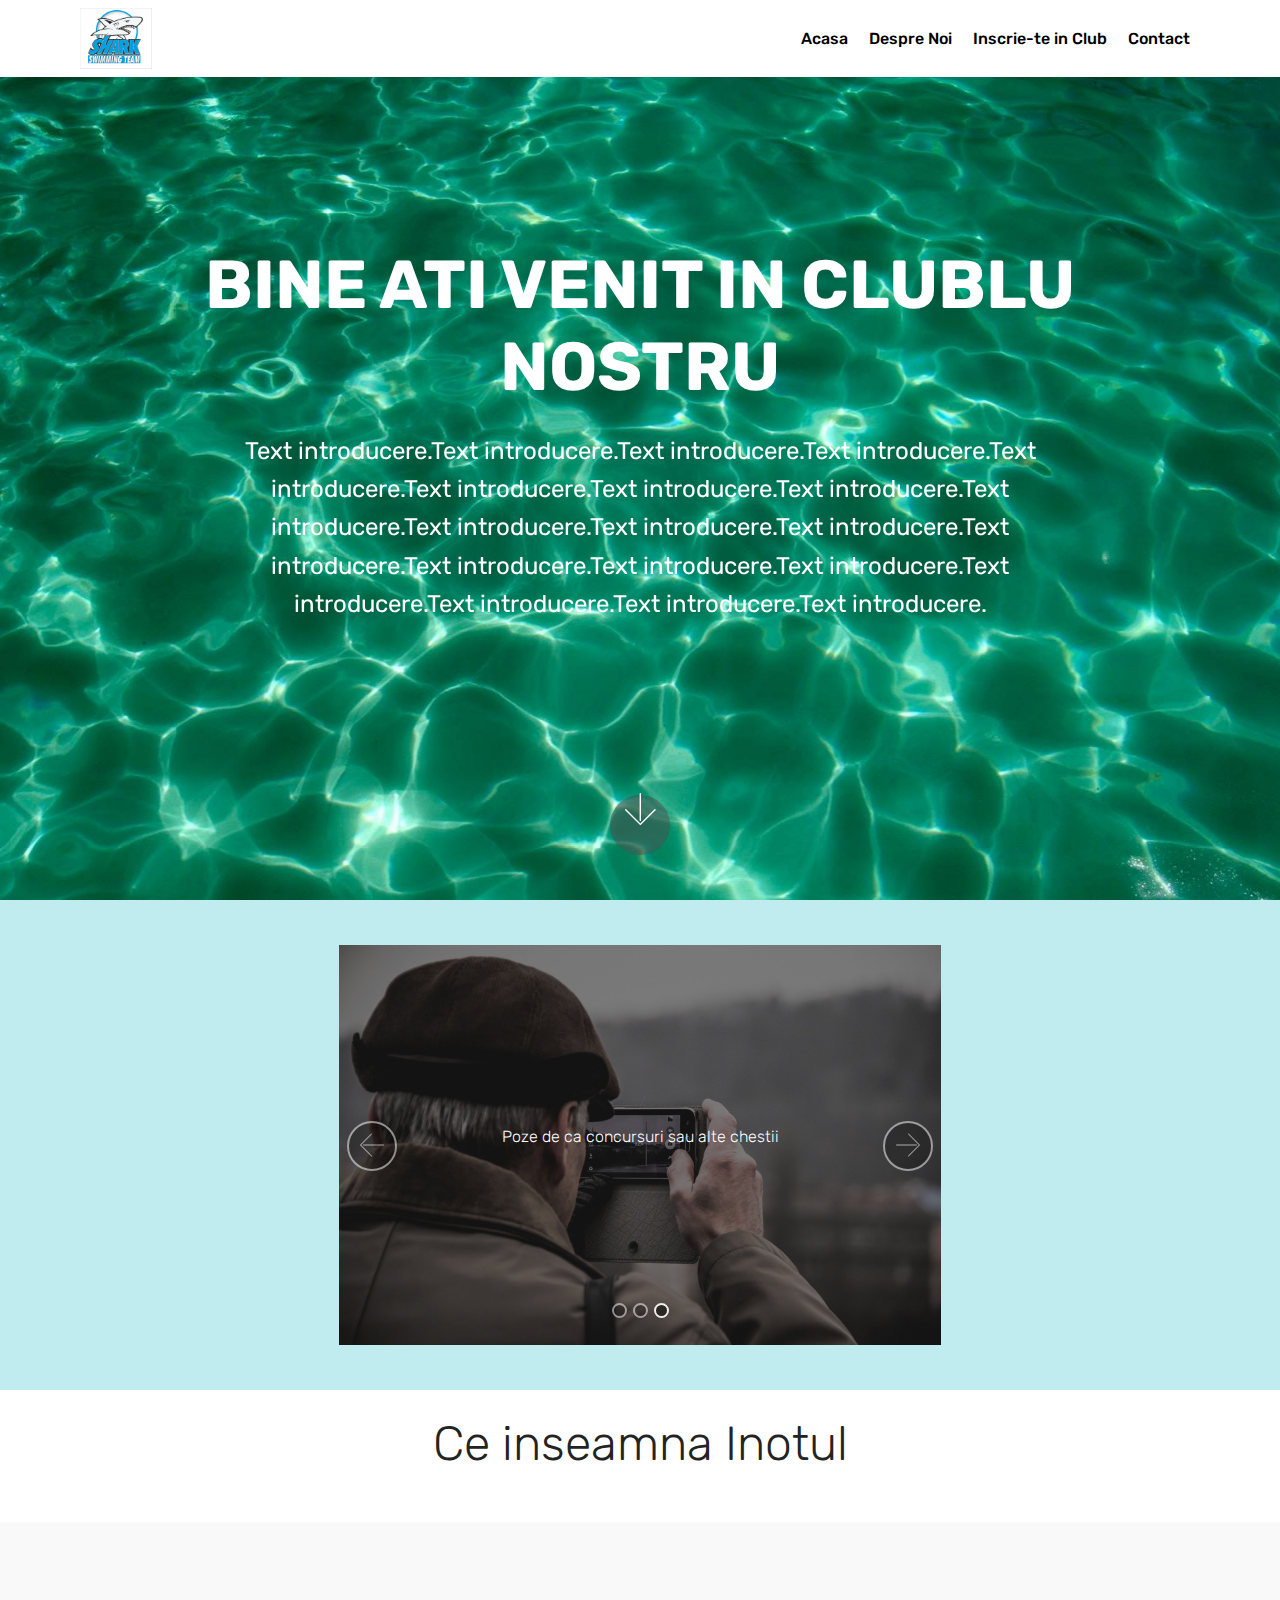
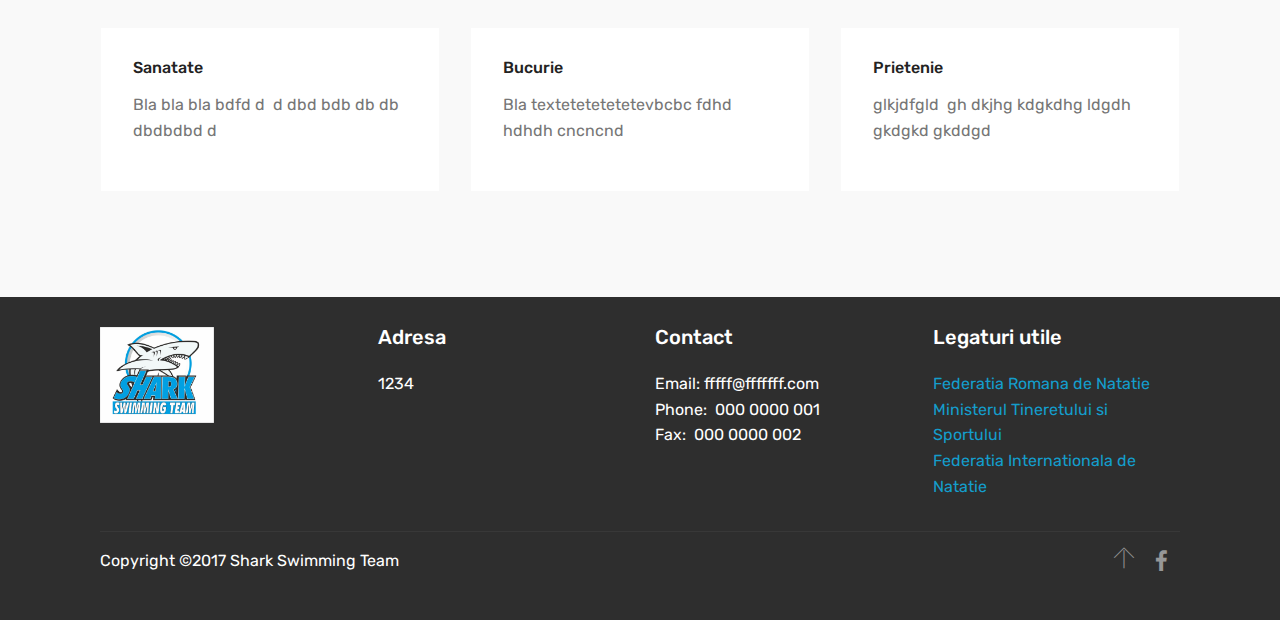
==== index.html @ ae55ee09 "create github pages" ====
<!DOCTYPE html>
<html>
<head>
  <!-- Site made with Mobirise Website Builder v4.4.1, https://mobirise.com -->
  <meta charset="UTF-8">
  <meta http-equiv="X-UA-Compatible" content="IE=edge">
  <meta name="generator" content="Mobirise v4.4.1, mobirise.com">
  <meta name="viewport" content="width=device-width, initial-scale=1">
  <link rel="shortcut icon" href="assets/images/siglaclub-1600x1352.jpg" type="image/x-icon">
  <meta name="description" content="">
  <title>Home</title>
  <link rel="stylesheet" href="assets/web/assets/mobirise-icons/mobirise-icons.css">
  <link rel="stylesheet" href="assets/tether/tether.min.css">
  <link rel="stylesheet" href="assets/bootstrap/css/bootstrap.min.css">
  <link rel="stylesheet" href="assets/bootstrap/css/bootstrap-grid.min.css">
  <link rel="stylesheet" href="assets/bootstrap/css/bootstrap-reboot.min.css">
  <link rel="stylesheet" href="assets/socicon/css/styles.css">
  <link rel="stylesheet" href="assets/dropdown/css/style.css">
  <link rel="stylesheet" href="assets/theme/css/style.css">
  <link rel="stylesheet" href="assets/mobirise/css/mbr-additional.css" type="text/css">
  
  
  
</head>
<body>
<section class="menu cid-qD3FEtumL7" once="menu" id="menu2-1" data-rv-view="266">

    

    <nav class="navbar navbar-expand beta-menu navbar-dropdown align-items-center navbar-fixed-top navbar-toggleable-sm">
        <button class="navbar-toggler navbar-toggler-right" type="button" data-toggle="collapse" data-target="#navbarSupportedContent" aria-controls="navbarSupportedContent" aria-expanded="false" aria-label="Toggle navigation">
            <div class="hamburger">
                <span></span>
                <span></span>
                <span></span>
                <span></span>
            </div>
        </button>
        <div class="menu-logo">
            <div class="navbar-brand">
                <span class="navbar-logo">
                    <a href="https://mobirise.com">
                        <img src="assets/images/siglaclub-1600x1352.jpg" alt="Mobirise" title="" media-simple="true" style="height: 3.8rem;">
                    </a>
                </span>
                
            </div>
        </div>
        <div class="collapse navbar-collapse" id="navbarSupportedContent">
            <ul class="navbar-nav nav-dropdown nav-right" data-app-modern-menu="true"><li class="nav-item">
                    <a class="nav-link link text-black display-4" href="index.html">
                        Acasa</a>
                </li>
                <li class="nav-item">
                    <a class="nav-link link text-black display-4" href="DespreNoi.html">
                        Despre Noi</a>
                </li><li class="nav-item"><a class="nav-link link text-black display-4" href="Inscriere.html">Inscrie-te in Club</a></li><li class="nav-item"><a class="nav-link link text-black display-4" href="Contact.html">
                        Contact</a></li></ul>
            
        </div>
    </nav>
</section>

<section class="engine"><a href="https://mobirise.co">Mobirise</a></section><section class="cid-qD3FCUeux0 mbr-fullscreen mbr-parallax-background" id="header2-0" data-rv-view="263">

    

    

    <div class="container align-center">
        <div class="row justify-content-md-center">
            <div class="mbr-white col-md-10">
                <h1 class="mbr-section-title mbr-bold pb-3 mbr-fonts-style display-1">
                    BINE ATI VENIT IN CLUBLU NOSTRU</h1>
                
                <p class="mbr-text pb-3 mbr-fonts-style display-5">
                    Text introducere.Text introducere.Text introducere.Text introducere.Text introducere.Text introducere.Text introducere.Text introducere.Text introducere.Text introducere.Text introducere.Text introducere.Text introducere.Text introducere.Text introducere.Text introducere.Text introducere.Text introducere.Text introducere.Text introducere.
                </p>
                
            </div>
        </div>
    </div>
    <div class="mbr-arrow hidden-sm-down" aria-hidden="true">
        <a href="#next">
            <i class="mbri-down mbr-iconfont"></i>
        </a>
    </div>
</section>

<section class="carousel slide cid-qD3LbBsrVY" data-interval="false" id="slider2-2" data-rv-view="268">

    
    <div class="container content-slider">
        <div class="content-slider-wrap">
            <div><div class="mbr-slider slide carousel" data-pause="true" data-keyboard="false" data-ride="carousel" data-interval="4000"><ol class="carousel-indicators"><li data-app-prevent-settings="" data-target="#slider2-2" data-slide-to="0"></li><li data-app-prevent-settings="" data-target="#slider2-2" data-slide-to="1"></li><li data-app-prevent-settings="" data-target="#slider2-2" class=" active" data-slide-to="2"></li></ol><div class="carousel-inner" role="listbox"><div class="carousel-item slider-fullscreen-image" data-bg-video-slide="false" style="background-image: url(assets/images/1.jpg);"><div class="container container-slide"><div class="image_wrapper"><div class="mbr-overlay"></div><img src="assets/images/1.jpg"><div class="carousel-caption justify-content-center"><div class="col-10 align-center"><p class="lead mbr-text mbr-fonts-style display-7"></p></div></div></div></div></div><div class="carousel-item slider-fullscreen-image" data-bg-video-slide="https://www.youtube.com/watch?v=fwkKc6M60-0"><div class="mbr-overlay"></div><div class="container container-slide"><div class="image_wrapper"><img src="assets/images/2.jpg" style="opacity: 0;"><div class="carousel-caption justify-content-center"><div class="col-10 align-center"><p class="lead mbr-text mbr-fonts-style display-7"></p></div></div></div></div></div><div class="carousel-item slider-fullscreen-image active" data-bg-video-slide="false" style="background-image: url(assets/images/3.jpg);"><div class="container container-slide"><div class="image_wrapper"><div class="mbr-overlay"></div><img src="assets/images/3.jpg"><div class="carousel-caption justify-content-center"><div class="col-10 align-center"><p class="lead mbr-text mbr-fonts-style display-7">Poze de ca concursuri sau alte chestii</p></div></div></div></div></div></div><a data-app-prevent-settings="" class="carousel-control carousel-control-prev" role="button" data-slide="prev" href="#slider2-2"><span aria-hidden="true" class="mbri-left mbr-iconfont"></span><span class="sr-only">Previous</span></a><a data-app-prevent-settings="" class="carousel-control carousel-control-next" role="button" data-slide="next" href="#slider2-2"><span aria-hidden="true" class="mbri-right mbr-iconfont"></span><span class="sr-only">Next</span></a></div></div> 
        </div>
    </div>
</section>

<section class="mbr-section content4 cid-qD3NCvdFJh" id="content4-5" data-rv-view="280">

    

    <div class="container">
        <div class="media-container-row">
            <div class="title col-12 col-md-8">
                <h2 class="align-center pb-3 mbr-fonts-style display-2">Ce inseamna Inotul</h2>
                <h3 class="mbr-section-subtitle align-center mbr-light mbr-fonts-style display-5"></h3>
                
            </div>
        </div>
    </div>
</section>

<section class="features4 cid-qD3NefLcxA" id="features4-4" data-rv-view="282">
    
         

    
    <div class="container">
        <div class="media-container-row">
            <div class="card p-3 col-12 col-md-6 col-lg-4">
                <div class="card-wrapper media-container-row media-container-row">
                    <div class="card-box">
                        <h4 class="card-title pb-3 mbr-fonts-style display-7">
                            Sanatate</h4>
                        <p class="mbr-text mbr-fonts-style display-7">
                            Bla bla bla bdfd d &nbsp;d dbd bdb db db dbdbdbd d&nbsp;</p>
                    </div>
                </div>
            </div>

            <div class="card p-3 col-12 col-md-6 col-12 col-md-6 col-lg-4">
                <div class="card-wrapper media-container-row">
                    <div class="card-box">
                        <h4 class="card-title pb-3 mbr-fonts-style display-7">
                            Bucurie</h4>
                        <p class="mbr-text mbr-fonts-style display-7">Bla textetetetetetevbcbc fdhd hdhdh cncncnd</p>
                    </div>
                </div>
            </div>

            <div class="card p-3 col-12 col-md-6 col-lg-4">
                <div class="card-wrapper media-container-row">
                    <div class="card-box">
                        <h4 class="card-title pb-3 mbr-fonts-style display-7">
                            Prietenie</h4>
                        <p class="mbr-text mbr-fonts-style display-7">
                            glkjdfgld &nbsp;gh dkjhg kdgkdhg ldgdh gkdgkd gkddgd</p>
                    </div>
                </div>
            </div>

            
        </div>
    </div>
</section>

<section class="cid-qD3SBcCZHf" id="footer1-6" data-rv-view="285">

    

    

    <div class="container">
        <div class="media-container-row content text-white">
            <div class="col-12 col-md-3">
                <div class="media-wrap">
                    <a href="https://mobirise.com/">
                        <img src="assets/images/siglaclub-1600x1352.jpg" alt="Mobirise" title="" media-simple="true">
                    </a>
                </div>
            </div>
            <div class="col-12 col-md-3 mbr-fonts-style display-7">
                <h5 class="pb-3">
                    Adresa</h5>
                <p class="mbr-text">
                    1234&nbsp;</p>
            </div>
            <div class="col-12 col-md-3 mbr-fonts-style display-7">
                <h5 class="pb-3">
                    Contact</h5>
                <p class="mbr-text">
                    Email: fffff@fffffff.com
                    <br>Phone: &nbsp;000 0000 001
                    <br>Fax: &nbsp;000 0000 002
                </p>
            </div>
            <div class="col-12 col-md-3 mbr-fonts-style display-7">
                <h5 class="pb-3">
                    Legaturi utile</h5>
                <p class="mbr-text"><a href="http://www.swimming.ro/" target="_blank">Federatia Romana de Natatie</a><br><a href="http://mts.ro/" target="_blank">Ministerul Tineretului si Sportului</a><br><a href="http://www.fina.org/" target="_blank">Federatia Internationala de Natatie</a></p>
            </div>
        </div>
        <div class="footer-lower">
            <div class="media-container-row">
                <div class="col-sm-12">
                    <hr>
                </div>
            </div>
            <div class="media-container-row mbr-white">
                <div class="col-sm-6 copyright">
                    <p class="mbr-text mbr-fonts-style display-7">Copyright ©2017 Shark Swimming Team</p>
                </div>
                <div class="col-md-6">
                    <div class="social-list align-right">
                        <div class="soc-item">
                            <a href="#top" target="_blank">
                                <span class="mbr-iconfont mbr-iconfont-social mbri-up" media-simple="true"></span>
                            </a>
                        </div>
                        <div class="soc-item">
                            <a href="https://www.facebook.com/" target="_blank">
                                <span class="mbr-iconfont mbr-iconfont-social socicon-facebook socicon" media-simple="true"></span>
                            </a>
                        </div>
                        
                        
                        
                        
                    </div>
                </div>
            </div>
        </div>
    </div>
</section>


  <script src="assets/web/assets/jquery/jquery.min.js"></script>
  <script src="assets/popper/popper.min.js"></script>
  <script src="assets/tether/tether.min.js"></script>
  <script src="assets/bootstrap/js/bootstrap.min.js"></script>
  <script src="assets/smooth-scroll/smooth-scroll.js"></script>
  <script src="assets/jarallax/jarallax.min.js"></script>
  <script src="assets/touch-swipe/jquery.touch-swipe.min.js"></script>
  <script src="assets/jquery-mb-ytplayer/jquery.mb.ytplayer.min.js"></script>
  <script src="assets/jquery-mb-vimeo_player/jquery.mb.vimeo_player.js"></script>
  <script src="assets/bootstrap-carousel-swipe/bootstrap-carousel-swipe.js"></script>
  <script src="assets/dropdown/js/script.min.js"></script>
  <script src="assets/theme/js/script.js"></script>
  <script src="assets/mobirise-slider-video/script.js"></script>
  
  
</body>
</html>
---- assets/web/assets/mobirise-icons/mobirise-icons.css ----
@font-face {
  font-family: 'MobiriseIcons';
  src:  url('mobirise-icons.eot?spat4u');
  src:  url('mobirise-icons.eot?spat4u#iefix') format('embedded-opentype'),
    url('mobirise-icons.ttf?spat4u') format('truetype'),
    url('mobirise-icons.woff?spat4u') format('woff'),
    url('mobirise-icons.svg?spat4u#MobiriseIcons') format('svg');
  font-weight: normal;
  font-style: normal;
}

[class^="mbri-"], [class*=" mbri-"] {
  /* use !important to prevent issues with browser extensions that change fonts */
  font-family: MobiriseIcons !important;
  speak: none;
  font-style: normal;
  font-weight: normal;
  font-variant: normal;
  text-transform: none;
  line-height: 1;

  /* Better Font Rendering =========== */
  -webkit-font-smoothing: antialiased;
  -moz-osx-font-smoothing: grayscale;
}

.mbri-add-submenu:before {
  content: "\e900";
}
.mbri-alert:before {
  content: "\e901";
}
.mbri-align-center:before {
  content: "\e902";
}
.mbri-align-justify:before {
  content: "\e903";
}
.mbri-align-left:before {
  content: "\e904";
}
.mbri-align-right:before {
  content: "\e905";
}
.mbri-android:before {
  content: "\e906";
}
.mbri-apple:before {
  content: "\e907";
}
.mbri-arrow-down:before {
  content: "\e908";
}
.mbri-arrow-next:before {
  content: "\e909";
}
.mbri-arrow-prev:before {
  content: "\e90a";
}
.mbri-arrow-up:before {
  content: "\e90b";
}
.mbri-bold:before {
  content: "\e90c";
}
.mbri-bookmark:before {
  content: "\e90d";
}
.mbri-bootstrap:before {
  content: "\e90e";
}
.mbri-briefcase:before {
  content: "\e90f";
}
.mbri-browse:before {
  content: "\e910";
}
.mbri-bulleted-list:before {
  content: "\e911";
}
.mbri-calendar:before {
  content: "\e912";
}
.mbri-camera:before {
  content: "\e913";
}
.mbri-cart-add:before {
  content: "\e914";
}
.mbri-cart-full:before {
  content: "\e915";
}
.mbri-cash:before {
  content: "\e916";
}
.mbri-change-style:before {
  content: "\e917";
}
.mbri-chat:before {
  content: "\e918";
}
.mbri-clock:before {
  content: "\e919";
}
.mbri-close:before {
  content: "\e91a";
}
.mbri-cloud:before {
  content: "\e91b";
}
.mbri-code:before {
  content: "\e91c";
}
.mbri-contact-form:before {
  content: "\e91d";
}
.mbri-credit-card:before {
  content: "\e91e";
}
.mbri-cursor-click:before {
  content: "\e91f";
}
.mbri-cust-feedback:before {
  content: "\e920";
}
.mbri-database:before {
  content: "\e921";
}
.mbri-delivery:before {
  content: "\e922";
}
.mbri-desktop:before {
  content: "\e923";
}
.mbri-devices:before {
  content: "\e924";
}
.mbri-down:before {
  content: "\e925";
}
.mbri-download:before {
  content: "\e989";
}
.mbri-drag-n-drop:before {
  content: "\e927";
}
.mbri-drag-n-drop2:before {
  content: "\e928";
}
.mbri-edit:before {
  content: "\e929";
}
.mbri-edit2:before {
  content: "\e92a";
}
.mbri-error:before {
  content: "\e92b";
}
.mbri-extension:before {
  content: "\e92c";
}
.mbri-features:before {
  content: "\e92d";
}
.mbri-file:before {
  content: "\e92e";
}
.mbri-flag:before {
  content: "\e92f";
}
.mbri-folder:before {
  content: "\e930";
}
.mbri-gift:before {
  content: "\e931";
}
.mbri-github:before {
  content: "\e932";
}
.mbri-globe:before {
  content: "\e933";
}
.mbri-globe-2:before {
  content: "\e934";
}
.mbri-growing-chart:before {
  content: "\e935";
}
.mbri-hearth:before {
  content: "\e936";
}
.mbri-help:before {
  content: "\e937";
}
.mbri-home:before {
  content: "\e938";
}
.mbri-hot-cup:before {
  content: "\e939";
}
.mbri-idea:before {
  content: "\e93a";
}
.mbri-image-gallery:before {
  content: "\e93b";
}
.mbri-image-slider:before {
  content: "\e93c";
}
.mbri-info:before {
  content: "\e93d";
}
.mbri-italic:before {
  content: "\e93e";
}
.mbri-key:before {
  content: "\e93f";
}
.mbri-laptop:before {
  content: "\e940";
}
.mbri-layers:before {
  content: "\e941";
}
.mbri-left-right:before {
  content: "\e942";
}
.mbri-left:before {
  content: "\e943";
}
.mbri-letter:before {
  content: "\e944";
}
.mbri-like:before {
  content: "\e945";
}
.mbri-link:before {
  content: "\e946";
}
.mbri-lock:before {
  content: "\e947";
}
.mbri-login:before {
  content: "\e948";
}
.mbri-logout:before {
  content: "\e949";
}
.mbri-magic-stick:before {
  content: "\e94a";
}
.mbri-map-pin:before {
  content: "\e94b";
}
.mbri-menu:before {
  content: "\e94c";
}
.mbri-mobile:before {
  content: "\e94d";
}
.mbri-mobile2:before {
  content: "\e94e";
}
.mbri-mobirise:before {
  content: "\e94f";
}
.mbri-more-horizontal:before {
  content: "\e950";
}
.mbri-more-vertical:before {
  content: "\e951";
}
.mbri-music:before {
  content: "\e952";
}
.mbri-new-file:before {
  content: "\e953";
}
.mbri-numbered-list:before {
  content: "\e954";
}
.mbri-opened-folder:before {
  content: "\e955";
}
.mbri-pages:before {
  content: "\e956";
}
.mbri-paper-plane:before {
  content: "\e957";
}
.mbri-paperclip:before {
  content: "\e958";
}
.mbri-photo:before {
  content: "\e959";
}
.mbri-photos:before {
  content: "\e95a";
}
.mbri-pin:before {
  content: "\e95b";
}
.mbri-play:before {
  content: "\e95c";
}
.mbri-plus:before {
  content: "\e95d";
}
.mbri-preview:before {
  content: "\e95e";
}
.mbri-print:before {
  content: "\e95f";
}
.mbri-protect:before {
  content: "\e960";
}
.mbri-question:before {
  content: "\e961";
}
.mbri-quote-left:before {
  content: "\e962";
}
.mbri-quote-right:before {
  content: "\e963";
}
.mbri-refresh:before {
  content: "\e964";
}
.mbri-responsive:before {
  content: "\e965";
}
.mbri-right:before {
  content: "\e966";
}
.mbri-rocket:before {
  content: "\e967";
}
.mbri-sad-face:before {
  content: "\e968";
}
.mbri-sale:before {
  content: "\e969";
}
.mbri-save:before {
  content: "\e96a";
}
.mbri-search:before {
  content: "\e96b";
}
.mbri-setting:before {
  content: "\e96c";
}
.mbri-setting2:before {
  content: "\e96d";
}
.mbri-setting3:before {
  content: "\e96e";
}
.mbri-share:before {
  content: "\e96f";
}
.mbri-shopping-bag:before {
  content: "\e970";
}
.mbri-shopping-basket:before {
  content: "\e971";
}
.mbri-shopping-cart:before {
  content: "\e972";
}
.mbri-sites:before {
  content: "\e973";
}
.mbri-smile-face:before {
  content: "\e974";
}
.mbri-speed:before {
  content: "\e975";
}
.mbri-star:before {
  content: "\e976";
}
.mbri-success:before {
  content: "\e977";
}
.mbri-sun:before {
  content: "\e978";
}
.mbri-sun2:before {
  content: "\e979";
}
.mbri-tablet:before {
  content: "\e97a";
}
.mbri-tablet-vertical:before {
  content: "\e97b";
}
.mbri-target:before {
  content: "\e97c";
}
.mbri-timer:before {
  content: "\e97d";
}
.mbri-to-ftp:before {
  content: "\e97e";
}
.mbri-to-local-drive:before {
  content: "\e97f";
}
.mbri-touch-swipe:before {
  content: "\e980";
}
.mbri-touch:before {
  content: "\e981";
}
.mbri-trash:before {
  content: "\e982";
}
.mbri-underline:before {
  content: "\e983";
}
.mbri-unlink:before {
  content: "\e984";
}
.mbri-unlock:before {
  content: "\e985";
}
.mbri-up-down:before {
  content: "\e986";
}
.mbri-up:before {
  content: "\e987";
}
.mbri-update:before {
  content: "\e988";
}
.mbri-upload:before {
 content: "\e926"; 
}
.mbri-user:before {
  content: "\e98a";
}
.mbri-user2:before {
  content: "\e98b";
}
.mbri-users:before {
  content: "\e98c";
}
.mbri-video:before {
  content: "\e98d";
}
.mbri-video-play:before {
  content: "\e98e";
}
.mbri-watch:before {
  content: "\e98f";
}
.mbri-website-theme:before {
  content: "\e990";
}
.mbri-wifi:before {
  content: "\e991";
}
.mbri-windows:before {
  content: "\e992";
}
.mbri-zoom-out:before {
  content: "\e993";
}
.mbri-redo:before {
  content: "\e994";
}
.mbri-undo:before {
  content: "\e995";
}
---- assets/socicon/css/styles.css ----
@charset "UTF-8";

@font-face {
  font-family: "socicon";
  src:url("../fonts/socicon.eot");
  src:url("../fonts/socicon.eot?#iefix") format("embedded-opentype"),
    url("../fonts/socicon.woff") format("woff"),
    url("../fonts/socicon.ttf") format("truetype"),
    url("../fonts/socicon.svg#socicon") format("svg");
  font-weight: normal;
  font-style: normal;

}

[data-icon]:before {
  font-family: "socicon" !important;
  content: attr(data-icon);
  font-style: normal !important;
  font-weight: normal !important;
  font-variant: normal !important;
  text-transform: none !important;
  speak: none;
  line-height: 1;
  -webkit-font-smoothing: antialiased;
  -moz-osx-font-smoothing: grayscale;
}

[class^="socicon-"]:before,
[class*=" socicon-"]:before {
  font-family: "socicon" !important;
  font-style: normal !important;
  font-weight: normal !important;
  font-variant: normal !important;
  text-transform: none !important;
  speak: none;
  line-height: 1;
  -webkit-font-smoothing: antialiased;
  -moz-osx-font-smoothing: grayscale;
}

.socicon-modelmayhem:before {
  content: "\e000";
}
.socicon-mixcloud:before {
  content: "\e001";
}
.socicon-drupal:before {
  content: "\e002";
}
.socicon-swarm:before {
  content: "\e003";
}
.socicon-istock:before {
  content: "\e004";
}
.socicon-yammer:before {
  content: "\e005";
}
.socicon-ello:before {
  content: "\e006";
}
.socicon-stackoverflow:before {
  content: "\e007";
}
.socicon-persona:before {
  content: "\e008";
}
.socicon-triplej:before {
  content: "\e009";
}
.socicon-houzz:before {
  content: "\e00a";
}
.socicon-rss:before {
  content: "\e00b";
}
.socicon-paypal:before {
  content: "\e00c";
}
.socicon-odnoklassniki:before {
  content: "\e00d";
}
.socicon-airbnb:before {
  content: "\e00e";
}
.socicon-periscope:before {
  content: "\e00f";
}
.socicon-outlook:before {
  content: "\e010";
}
.socicon-coderwall:before {
  content: "\e011";
}
.socicon-tripadvisor:before {
  content: "\e012";
}
.socicon-appnet:before {
  content: "\e013";
}
.socicon-goodreads:before {
  content: "\e014";
}
.socicon-tripit:before {
  content: "\e015";
}
.socicon-lanyrd:before {
  content: "\e016";
}
.socicon-slideshare:before {
  content: "\e017";
}
.socicon-buffer:before {
  content: "\e018";
}
.socicon-disqus:before {
  content: "\e019";
}
.socicon-vkontakte:before {
  content: "\e01a";
}
.socicon-whatsapp:before {
  content: "\e01b";
}
.socicon-patreon:before {
  content: "\e01c";
}
.socicon-storehouse:before {
  content: "\e01d";
}
.socicon-pocket:before {
  content: "\e01e";
}
.socicon-mail:before {
  content: "\e01f";
}
.socicon-blogger:before {
  content: "\e020";
}
.socicon-technorati:before {
  content: "\e021";
}
.socicon-reddit:before {
  content: "\e022";
}
.socicon-dribbble:before {
  content: "\e023";
}
.socicon-stumbleupon:before {
  content: "\e024";
}
.socicon-digg:before {
  content: "\e025";
}
.socicon-envato:before {
  content: "\e026";
}
.socicon-behance:before {
  content: "\e027";
}
.socicon-delicious:before {
  content: "\e028";
}
.socicon-deviantart:before {
  content: "\e029";
}
.socicon-forrst:before {
  content: "\e02a";
}
.socicon-play:before {
  content: "\e02b";
}
.socicon-zerply:before {
  content: "\e02c";
}
.socicon-wikipedia:before {
  content: "\e02d";
}
.socicon-apple:before {
  content: "\e02e";
}
.socicon-flattr:before {
  content: "\e02f";
}
.socicon-github:before {
  content: "\e030";
}
.socicon-renren:before {
  content: "\e031";
}
.socicon-friendfeed:before {
  content: "\e032";
}
.socicon-newsvine:before {
  content: "\e033";
}
.socicon-identica:before {
  content: "\e034";
}
.socicon-bebo:before {
  content: "\e035";
}
.socicon-zynga:before {
  content: "\e036";
}
.socicon-steam:before {
  content: "\e037";
}
.socicon-xbox:before {
  content: "\e038";
}
.socicon-windows:before {
  content: "\e039";
}
.socicon-qq:before {
  content: "\e03a";
}
.socicon-douban:before {
  content: "\e03b";
}
.socicon-meetup:before {
  content: "\e03c";
}
.socicon-playstation:before {
  content: "\e03d";
}
.socicon-android:before {
  content: "\e03e";
}
.socicon-snapchat:before {
  content: "\e03f";
}
.socicon-twitter:before {
  content: "\e040";
}
.socicon-facebook:before {
  content: "\e041";
}
.socicon-googleplus:before {
  content: "\e042";
}
.socicon-pinterest:before {
  content: "\e043";
}
.socicon-foursquare:before {
  content: "\e044";
}
.socicon-yahoo:before {
  content: "\e045";
}
.socicon-skype:before {
  content: "\e046";
}
.socicon-yelp:before {
  content: "\e047";
}
.socicon-feedburner:before {
  content: "\e048";
}
.socicon-linkedin:before {
  content: "\e049";
}
.socicon-viadeo:before {
  content: "\e04a";
}
.socicon-xing:before {
  content: "\e04b";
}
.socicon-myspace:before {
  content: "\e04c";
}
.socicon-soundcloud:before {
  content: "\e04d";
}
.socicon-spotify:before {
  content: "\e04e";
}
.socicon-grooveshark:before {
  content: "\e04f";
}
.socicon-lastfm:before {
  content: "\e050";
}
.socicon-youtube:before {
  content: "\e051";
}
.socicon-vimeo:before {
  content: "\e052";
}
.socicon-dailymotion:before {
  content: "\e053";
}
.socicon-vine:before {
  content: "\e054";
}
.socicon-flickr:before {
  content: "\e055";
}
.socicon-500px:before {
  content: "\e056";
}
.socicon-wordpress:before {
  content: "\e058";
}
.socicon-tumblr:before {
  content: "\e059";
}
.socicon-twitch:before {
  content: "\e05a";
}
.socicon-8tracks:before {
  content: "\e05b";
}
.socicon-amazon:before {
  content: "\e05c";
}
.socicon-icq:before {
  content: "\e05d";
}
.socicon-smugmug:before {
  content: "\e05e";
}
.socicon-ravelry:before {
  content: "\e05f";
}
.socicon-weibo:before {
  content: "\e060";
}
.socicon-baidu:before {
  content: "\e061";
}
.socicon-angellist:before {
  content: "\e062";
}
.socicon-ebay:before {
  content: "\e063";
}
.socicon-imdb:before {
  content: "\e064";
}
.socicon-stayfriends:before {
  content: "\e065";
}
.socicon-residentadvisor:before {
  content: "\e066";
}
.socicon-google:before {
  content: "\e067";
}
.socicon-yandex:before {
  content: "\e068";
}
.socicon-sharethis:before {
  content: "\e069";
}
.socicon-bandcamp:before {
  content: "\e06a";
}
.socicon-itunes:before {
  content: "\e06b";
}
.socicon-deezer:before {
  content: "\e06c";
}
.socicon-telegram:before {
  content: "\e06e";
}
.socicon-openid:before {
  content: "\e06f";
}
.socicon-amplement:before {
  content: "\e070";
}
.socicon-viber:before {
  content: "\e071";
}
.socicon-zomato:before {
  content: "\e072";
}
.socicon-draugiem:before {
  content: "\e074";
}
.socicon-endomodo:before {
  content: "\e075";
}
.socicon-filmweb:before {
  content: "\e076";
}
.socicon-stackexchange:before {
  content: "\e077";
}
.socicon-wykop:before {
  content: "\e078";
}
.socicon-teamspeak:before {
  content: "\e079";
}
.socicon-teamviewer:before {
  content: "\e07a";
}
.socicon-ventrilo:before {
  content: "\e07b";
}
.socicon-younow:before {
  content: "\e07c";
}
.socicon-raidcall:before {
  content: "\e07d";
}
.socicon-mumble:before {
  content: "\e07e";
}
.socicon-medium:before {
  content: "\e06d";
}
.socicon-bebee:before {
  content: "\e07f";
}
.socicon-hitbox:before {
  content: "\e080";
}
.socicon-reverbnation:before {
  content: "\e081";
}
.socicon-formulr:before {
  content: "\e082";
}
.socicon-instagram:before {
  content: "\e057";
}
.socicon-battlenet:before {
  content: "\e083";
}
.socicon-chrome:before {
  content: "\e084";
}
.socicon-discord:before {
  content: "\e086";
}
.socicon-issuu:before {
  content: "\e087";
}
.socicon-macos:before {
  content: "\e088";
}
.socicon-firefox:before {
  content: "\e089";
}
.socicon-opera:before {
  content: "\e08d";
}
.socicon-keybase:before {
  content: "\e090";
}
.socicon-alliance:before {
  content: "\e091";
}
.socicon-livejournal:before {
  content: "\e092";
}
.socicon-googlephotos:before {
  content: "\e093";
}
.socicon-horde:before {
  content: "\e094";
}
.socicon-etsy:before {
  content: "\e095";
}
.socicon-zapier:before {
  content: "\e096";
}
.socicon-google-scholar:before {
  content: "\e097";
}
.socicon-researchgate:before {
  content: "\e098";
}
.socicon-wechat:before {
  content: "\e099";
}
.socicon-strava:before {
  content: "\e09a";
}
.socicon-line:before {
  content: "\e09b";
}
.socicon-lyft:before {
  content: "\e09c";
}
.socicon-uber:before {
  content: "\e09d";
}
.socicon-songkick:before {
  content: "\e09e";
}
.socicon-viewbug:before {
  content: "\e09f";
}
.socicon-googlegroups:before {
  content: "\e0a0";
}
.socicon-quora:before {
  content: "\e073";
}
.socicon-diablo:before {
  content: "\e085";
}
.socicon-blizzard:before {
  content: "\e0a1";
}
.socicon-hearthstone:before {
  content: "\e08b";
}
.socicon-heroes:before {
  content: "\e08a";
}
.socicon-overwatch:before {
  content: "\e08c";
}
.socicon-warcraft:before {
  content: "\e08e";
}
.socicon-starcraft:before {
  content: "\e08f";
}
.socicon-beam:before {
  content: "\e0a2";
}
.socicon-curse:before {
  content: "\e0a3";
}
.socicon-player:before {
  content: "\e0a4";
}
.socicon-streamjar:before {
  content: "\e0a5";
}
.socicon-nintendo:before {
  content: "\e0a6";
}
.socicon-hellocoton:before {
  content: "\e0a7";
}
---- assets/dropdown/css/style.css ----
.navbar-dropdown {
  left: 0;
  padding: 0;
  position: absolute;
  right: 0;
  top: 0;
  transition: all 0.45s ease;
  z-index: 1030;
  background: #282828; }
  .navbar-dropdown .navbar-logo {
    margin-right: 0.8rem;
    transition: margin 0.3s ease-in-out;
    vertical-align: middle; }
    .navbar-dropdown .navbar-logo img {
      height: 3.125rem;
      transition: all 0.3s ease-in-out; }
    .navbar-dropdown .navbar-logo.mbr-iconfont {
      font-size: 3.125rem;
      line-height: 3.125rem; }
  .navbar-dropdown .navbar-caption {
    font-weight: 700;
    white-space: normal;
    vertical-align: -4px;
    line-height: 3.125rem !important; }
    .navbar-dropdown .navbar-caption, .navbar-dropdown .navbar-caption:hover {
      color: inherit;
      text-decoration: none; }
  .navbar-dropdown .mbr-iconfont + .navbar-caption {
    vertical-align: -1px; }
  .navbar-dropdown.navbar-fixed-top {
    position: fixed; }
  .navbar-dropdown .navbar-brand span {
    vertical-align: -4px; }
  .navbar-dropdown.bg-color.transparent {
    background: none; }
  .navbar-dropdown.navbar-short .navbar-brand {
    padding: 0.625rem 0; }
    .navbar-dropdown.navbar-short .navbar-brand span {
      vertical-align: -1px; }
  .navbar-dropdown.navbar-short .navbar-caption {
    line-height: 2.375rem !important;
    vertical-align: -2px; }
  .navbar-dropdown.navbar-short .navbar-logo {
    margin-right: 0.5rem; }
    .navbar-dropdown.navbar-short .navbar-logo img {
      height: 2.375rem; }
    .navbar-dropdown.navbar-short .navbar-logo.mbr-iconfont {
      font-size: 2.375rem;
      line-height: 2.375rem; }
  .navbar-dropdown.navbar-short .mbr-table-cell {
    height: 3.625rem; }
  .navbar-dropdown .navbar-close {
    left: 0.6875rem;
    position: fixed;
    top: 0.75rem;
    z-index: 1000; }
  .navbar-dropdown .hamburger-icon {
    content: "";
    display: inline-block;
    vertical-align: middle;
    width: 16px;
    -webkit-box-shadow: 0 -6px 0 1px #282828,0 0 0 1px #282828,0 6px 0 1px #282828;
    -moz-box-shadow: 0 -6px 0 1px #282828,0 0 0 1px #282828,0 6px 0 1px #282828;
    box-shadow: 0 -6px 0 1px #282828,0 0 0 1px #282828,0 6px 0 1px #282828; }

.dropdown-menu .dropdown-toggle[data-toggle="dropdown-submenu"]::after {
  border-bottom: 0.35em solid transparent;
  border-left: 0.35em solid;
  border-right: 0;
  border-top: 0.35em solid transparent;
  margin-left: 0.3rem; }

.dropdown-menu .dropdown-item:focus {
  outline: 0; }

.nav-dropdown {
  font-size: 0.75rem;
  font-weight: 500;
  height: auto !important; }
  .nav-dropdown .nav-btn {
    padding-left: 1rem; }
  .nav-dropdown .link {
    margin: .667em 1.667em;
    font-weight: 500;
    padding: 0;
    transition: color .2s ease-in-out; }
    .nav-dropdown .link.dropdown-toggle {
      margin-right: 2.583em; }
      .nav-dropdown .link.dropdown-toggle::after {
        margin-left: .25rem;
        border-top: 0.35em solid;
        border-right: 0.35em solid transparent;
        border-left: 0.35em solid transparent;
        border-bottom: 0; }
      .nav-dropdown .link.dropdown-toggle[aria-expanded="true"] {
        margin: 0;
        padding: 0.667em 3.263em  0.667em 1.667em; }
  .nav-dropdown .link::after,
  .nav-dropdown .dropdown-item::after {
    color: inherit; }
  .nav-dropdown .btn {
    font-size: 0.75rem;
    font-weight: 700;
    letter-spacing: 0;
    margin-bottom: 0;
    padding-left: 1.25rem;
    padding-right: 1.25rem; }
  .nav-dropdown .dropdown-menu {
    border-radius: 0;
    border: 0;
    left: 0;
    margin: 0;
    padding-bottom: 1.25rem;
    padding-top: 1.25rem;
    position: relative; }
  .nav-dropdown .dropdown-submenu {
    margin-left: 0.125rem;
    top: 0; }
  .nav-dropdown .dropdown-item {
    font-weight: 500;
    line-height: 2;
    padding: 0.3846em 4.615em 0.3846em 1.5385em;
    position: relative;
    transition: color .2s ease-in-out, background-color .2s ease-in-out; }
    .nav-dropdown .dropdown-item::after {
      margin-top: -0.3077em;
      position: absolute;
      right: 1.1538em;
      top: 50%; }
    .nav-dropdown .dropdown-item:focus, .nav-dropdown .dropdown-item:hover {
      background: none; }

@media (max-width: 767px) {
  .nav-dropdown.navbar-toggleable-sm {
    bottom: 0;
    display: none;
    left: 0;
    overflow-x: hidden;
    position: fixed;
    top: 0;
    transform: translateX(-100%);
    -ms-transform: translateX(-100%);
    -webkit-transform: translateX(-100%);
    width: 18.75rem;
    z-index: 999; } }
.nav-dropdown.navbar-toggleable-xl {
  bottom: 0;
  display: none;
  left: 0;
  overflow-x: hidden;
  position: fixed;
  top: 0;
  transform: translateX(-100%);
  -ms-transform: translateX(-100%);
  -webkit-transform: translateX(-100%);
  width: 18.75rem;
  z-index: 999; }

.nav-dropdown-sm {
  display: block !important;
  overflow-x: hidden;
  overflow: auto;
  padding-top: 3.875rem; }
  .nav-dropdown-sm::after {
    content: "";
    display: block;
    height: 3rem;
    width: 100%; }
  .nav-dropdown-sm.collapse.in ~ .navbar-close {
    display: block !important; }
  .nav-dropdown-sm.collapsing, .nav-dropdown-sm.collapse.in {
    transform: translateX(0);
    -ms-transform: translateX(0);
    -webkit-transform: translateX(0);
    transition: all 0.25s ease-out;
    -webkit-transition: all 0.25s ease-out;
    background: #282828; }
  .nav-dropdown-sm.collapsing[aria-expanded="false"] {
    transform: translateX(-100%);
    -ms-transform: translateX(-100%);
    -webkit-transform: translateX(-100%); }
  .nav-dropdown-sm .nav-item {
    display: block;
    margin-left: 0 !important;
    padding-left: 0; }
  .nav-dropdown-sm .link,
  .nav-dropdown-sm .dropdown-item {
    border-top: 1px dotted rgba(255, 255, 255, 0.1);
    font-size: 0.8125rem;
    line-height: 1.6;
    margin: 0 !important;
    padding: 0.875rem 2.4rem 0.875rem 1.5625rem !important;
    position: relative;
    white-space: normal; }
    .nav-dropdown-sm .link:focus, .nav-dropdown-sm .link:hover,
    .nav-dropdown-sm .dropdown-item:focus,
    .nav-dropdown-sm .dropdown-item:hover {
      background: rgba(0, 0, 0, 0.2) !important;
      color: #c0a375; }
  .nav-dropdown-sm .nav-btn {
    position: relative;
    padding: 1.5625rem 1.5625rem 0 1.5625rem; }
    .nav-dropdown-sm .nav-btn::before {
      border-top: 1px dotted rgba(255, 255, 255, 0.1);
      content: "";
      left: 0;
      position: absolute;
      top: 0;
      width: 100%; }
    .nav-dropdown-sm .nav-btn + .nav-btn {
      padding-top: 0.625rem; }
      .nav-dropdown-sm .nav-btn + .nav-btn::before {
        display: none; }
  .nav-dropdown-sm .btn {
    padding: 0.625rem 0; }
  .nav-dropdown-sm .dropdown-toggle[data-toggle="dropdown-submenu"]::after {
    margin-left: .25rem;
    border-top: 0.35em solid;
    border-right: 0.35em solid transparent;
    border-left: 0.35em solid transparent;
    border-bottom: 0; }
  .nav-dropdown-sm .dropdown-toggle[data-toggle="dropdown-submenu"][aria-expanded="true"]::after {
    border-top: 0;
    border-right: 0.35em solid transparent;
    border-left: 0.35em solid transparent;
    border-bottom: 0.35em solid; }
  .nav-dropdown-sm .dropdown-menu {
    margin: 0;
    padding: 0;
    position: relative;
    top: 0;
    left: 0;
    width: 100%;
    border: 0;
    float: none;
    border-radius: 0;
    background: none; }
  .nav-dropdown-sm .dropdown-submenu {
    left: 100%;
    margin-left: 0.125rem;
    margin-top: -1.25rem;
    top: 0; }

.navbar-toggleable-sm .nav-dropdown .dropdown-menu {
  position: absolute; }

.navbar-toggleable-sm .nav-dropdown .dropdown-submenu {
  left: 100%;
  margin-left: 0.125rem;
  margin-top: -1.25rem;
  top: 0; }

.navbar-toggleable-sm.opened .nav-dropdown .dropdown-menu {
  position: relative; }

.navbar-toggleable-sm.opened .nav-dropdown .dropdown-submenu {
  left: 0;
  margin-left: 00rem;
  margin-top: 0rem;
  top: 0; }

.is-builder .nav-dropdown.collapsing {
  transition: none !important; }

/*# sourceMappingURL=style.css.map */
---- assets/theme/css/style.css ----
/*!
 * Mobirise v4 theme (https://mobirise.com/)
 * Copyright 2017 Mobirise
 */
section {
  background-color: #eeeeee; }

section,
.container,
.container-fluid {
  position: relative;
  word-wrap: break-word; }

a.mbr-iconfont:hover {
  text-decoration: none; }

.article .lead p, .article .lead ul, .article .lead ol, .article .lead pre, .article .lead blockquote {
  margin-bottom: 0; }

a {
  font-style: normal;
  font-weight: 400;
  cursor: pointer; }
  a, a:hover {
    text-decoration: none; }

figure {
  margin-bottom: 0; }

body {
  color: #232323; }

h1, h2, h3, h4, h5, h6,
.h1, .h2, .h3, .h4, .h5, .h6,
.display-1, .display-2, .display-3, .display-4 {
  line-height: 1;
  word-break: break-word;
  word-wrap: break-word; }

b, strong {
  font-weight: bold; }

blockquote {
  padding: 10px 0 10px 20px;
  position: relative;
  border-left: 2px solid;
  border-color: #ff3366; }

input:-webkit-autofill, input:-webkit-autofill:hover, input:-webkit-autofill:focus, input:-webkit-autofill:active {
  transition-delay: 9999s;
  transition-property: background-color, color; }

textarea[type="hidden"] {
  display: none; }

body {
  position: relative; }

section {
  background-position: 50% 50%;
  background-repeat: no-repeat;
  background-size: cover; }
  section .mbr-background-video,
  section .mbr-background-video-preview {
    position: absolute;
    bottom: 0;
    left: 0;
    right: 0;
    top: 0; }

.hidden {
  visibility: hidden; }

.mbr-z-index20 {
  z-index: 20; }

/*! Base colors */
.mbr-white {
  color: #ffffff; }

.mbr-black {
  color: #000000; }

.mbr-bg-white {
  background-color: #ffffff; }

.mbr-bg-black {
  background-color: #000000; }

/*! Text-aligns */
.align-left {
  text-align: left; }

.align-center {
  text-align: center; }

.align-right {
  text-align: right; }

@media (max-width: 767px) {
  .align-left, .align-center, .align-right, .mbr-section-btn, .mbr-section-title {
    text-align: center; } }
/*! Font-weight  */
.mbr-light {
  font-weight: 300; }

.mbr-regular {
  font-weight: 400; }

.mbr-semibold {
  font-weight: 500; }

.mbr-bold {
  font-weight: 700; }

/*! Media  */
.media-size-item {
  -webkit-flex: 1 1 auto;
  -moz-flex: 1 1 auto;
  -ms-flex: 1 1 auto;
  -o-flex: 1 1 auto;
  flex: 1 1 auto; }

.media-content {
  -webkit-flex-basis: 100%;
  flex-basis: 100%; }

.media-container-row {
  display: -ms-flexbox;
  display: -webkit-flex;
  display: flex;
  -webkit-flex-direction: row;
  -ms-flex-direction: row;
  flex-direction: row;
  -webkit-flex-wrap: wrap;
  -ms-flex-wrap: wrap;
  flex-wrap: wrap;
  -webkit-justify-content: center;
  -ms-flex-pack: center;
  justify-content: center;
  -webkit-align-content: center;
  -ms-flex-line-pack: center;
  align-content: center;
  -webkit-align-items: start;
  -ms-flex-align: start;
  align-items: start; }
  .media-container-row .media-size-item {
    width: 400px; }

.media-container-column {
  display: -ms-flexbox;
  display: -webkit-flex;
  display: flex;
  -webkit-flex-direction: column;
  -ms-flex-direction: column;
  flex-direction: column;
  -webkit-flex-wrap: wrap;
  -ms-flex-wrap: wrap;
  flex-wrap: wrap;
  -webkit-justify-content: center;
  -ms-flex-pack: center;
  justify-content: center;
  -webkit-align-content: center;
  -ms-flex-line-pack: center;
  align-content: center;
  -webkit-align-items: stretch;
  -ms-flex-align: stretch;
  align-items: stretch; }
  .media-container-column > * {
    width: 100%; }

@media (min-width: 992px) {
  .media-container-row {
    -webkit-flex-wrap: nowrap;
    -ms-flex-wrap: nowrap;
    flex-wrap: nowrap; } }
figure {
  overflow: hidden; }

figure[mbr-media-size] {
  transition: width 0.1s; }

.mbr-figure img, .mbr-figure iframe {
  display: block;
  width: 100%; }

.card {
  background-color: transparent;
  border: none; }

.card-img {
  text-align: center;
  flex-shrink: 0; }

.media {
  max-width: 100%;
  margin: 0 auto; }

.mbr-figure {
  -ms-flex-item-align: center;
  -ms-grid-row-align: center;
  -webkit-align-self: center;
  align-self: center; }

.media-container > div {
  max-width: 100%; }

.mbr-figure img, .card-img img {
  width: 100%; }

@media (max-width: 991px) {
  .media-size-item {
    width: auto !important; }

  .media {
    width: auto; }

  .mbr-figure {
    width: 100% !important; } }
/*! Buttons */
.mbr-section-btn {
  margin-left: -.25rem;
  margin-right: -.25rem;
  font-size: 0; }

nav .mbr-section-btn {
  margin-left: 0rem;
  margin-right: 0rem; }

/*! Btn icon margin */
.btn .mbr-iconfont, .btn.btn-sm .mbr-iconfont {
  cursor: pointer;
  margin-right: 0.5rem; }

.btn.btn-md .mbr-iconfont, .btn.btn-md .mbr-iconfont {
  margin-right: 0.8rem; }

.mbr-regular {
  font-weight: 400; }

.mbr-semibold {
  font-weight: 500; }

.mbr-bold {
  font-weight: 700; }

[type="submit"] {
  -webkit-appearance: none; }

/*! Full-screen */
.mbr-fullscreen .mbr-overlay {
  min-height: 100vh; }

.mbr-fullscreen {
  display: flex;
  display: -webkit-flex;
  display: -moz-flex;
  display: -ms-flex;
  display: -o-flex;
  align-items: center;
  -webkit-align-items: center;
  min-height: 100vh;
  padding-top: 3rem;
  padding-bottom: 3rem; }

/*! Map */
.map {
  height: 25rem;
  position: relative; }
  .map iframe {
    width: 100%;
    height: 100%; }

/* Form */
.form-asterisk {
  font-family: initial;
  position: absolute;
  top: -2px;
  font-weight: normal; }

/*! Scroll to top arrow */
.mbr-arrow-up {
  bottom: 25px;
  right: 90px;
  position: fixed;
  text-align: right;
  z-index: 5000;
  color: #ffffff;
  font-size: 32px;
  transform: rotate(180deg);
  -webkit-transform: rotate(180deg); }

.mbr-arrow-up a {
  background: rgba(0, 0, 0, 0.2);
  border-radius: 3px;
  color: #fff;
  display: inline-block;
  height: 60px;
  width: 60px;
  outline-style: none !important;
  position: relative;
  text-decoration: none;
  transition: all .3s ease-in-out;
  cursor: pointer;
  text-align: center; }
  .mbr-arrow-up a:hover {
    background-color: rgba(0, 0, 0, 0.4); }
  .mbr-arrow-up a i {
    line-height: 60px; }

.mbr-arrow-up-icon {
  display: block;
  color: #fff; }

.mbr-arrow-up-icon::before {
  content: "\203a";
  display: inline-block;
  font-family: serif;
  font-size: 32px;
  line-height: 1;
  font-style: normal;
  position: relative;
  top: 6px;
  left: -4px;
  -webkit-transform: rotate(-90deg);
  transform: rotate(-90deg); }

/*! Arrow Down */
.mbr-arrow {
  position: absolute;
  bottom: 45px;
  left: 50%;
  width: 60px;
  height: 60px;
  cursor: pointer;
  background-color: rgba(80, 80, 80, 0.5);
  border-radius: 50%;
  -webkit-transform: translateX(-50%);
  transform: translateX(-50%); }
  .mbr-arrow > a {
    display: inline-block;
    text-decoration: none;
    outline-style: none;
    -webkit-animation: arrowdown 1.7s ease-in-out infinite;
    animation: arrowdown 1.7s ease-in-out infinite; }
    .mbr-arrow > a > i {
      position: absolute;
      top: -2px;
      left: 15px;
      font-size: 2rem; }

@keyframes arrowdown {
  0% {
    transform: translateY(0px);
    -webkit-transform: translateY(0px); }
  50% {
    transform: translateY(-5px);
    -webkit-transform: translateY(-5px); }
  100% {
    transform: translateY(0px);
    -webkit-transform: translateY(0px); } }
@-webkit-keyframes arrowdown {
  0% {
    transform: translateY(0px);
    -webkit-transform: translateY(0px); }
  50% {
    transform: translateY(-5px);
    -webkit-transform: translateY(-5px); }
  100% {
    transform: translateY(0px);
    -webkit-transform: translateY(0px); } }
@media (max-width: 500px) {
  .mbr-arrow-up {
    left: 50%;
    right: auto;
    transform: translateX(-50%) rotate(180deg);
    -webkit-transform: translateX(-50%) rotate(180deg); } }
/*Gradients animation*/
@keyframes gradient-animation {
  from {
    background-position: 0% 100%;
    animation-timing-function: ease-in-out; }
  to {
    background-position: 100% 0%;
    animation-timing-function: ease-in-out; } }
@-webkit-keyframes gradient-animation {
  from {
    background-position: 0% 100%;
    animation-timing-function: ease-in-out; }
  to {
    background-position: 100% 0%;
    animation-timing-function: ease-in-out; } }
.bg-gradient {
  background-size: 200% 200%;
  animation: gradient-animation 5s infinite alternate;
  -webkit-animation: gradient-animation 5s infinite alternate; }

.menu .navbar-brand {
  display: -webkit-flex; }
  .menu .navbar-brand span {
    display: flex;
    display: -webkit-flex; }
  .menu .navbar-brand .navbar-caption-wrap {
    display: -webkit-flex; }
  .menu .navbar-brand .navbar-logo img {
    display: -webkit-flex; }
@media (min-width: 768px) and (max-width: 991px) {
  .menu .navbar-toggleable-sm .navbar-nav {
    display: -webkit-box;
    display: -webkit-flex;
    display: -ms-flexbox; } }
@media (min-width: 992px) {
  .menu .navbar-nav.nav-dropdown {
    display: -webkit-flex; }
  .menu .navbar-toggleable-sm .navbar-collapse {
    display: -webkit-flex !important; } }

/*# sourceMappingURL=style.css.map */
.engine {
	position: absolute;
	text-indent: -2400px;
	text-align: center;
	padding: 0;
	top: 0;
	left: -2400px;
}
---- assets/mobirise/css/mbr-additional.css ----
@import url(https://fonts.googleapis.com/css?family=Rubik:300,300i,400,400i,500,500i,700,700i,900,900i);





body {
  font-style: normal;
  line-height: 1.5;
}
.mbr-section-title {
  font-style: normal;
  line-height: 1.2;
}
.mbr-section-subtitle {
  line-height: 1.3;
}
.mbr-text {
  font-style: normal;
  line-height: 1.6;
}
.display-1 {
  font-family: 'Rubik', sans-serif;
  font-size: 4.25rem;
}
.display-1 > .mbr-iconfont {
  font-size: 6.8rem;
}
.display-2 {
  font-family: 'Rubik', sans-serif;
  font-size: 3rem;
}
.display-2 > .mbr-iconfont {
  font-size: 4.8rem;
}
.display-4 {
  font-family: 'Rubik', sans-serif;
  font-size: 1rem;
}
.display-4 > .mbr-iconfont {
  font-size: 1.6rem;
}
.display-5 {
  font-family: 'Rubik', sans-serif;
  font-size: 1.5rem;
}
.display-5 > .mbr-iconfont {
  font-size: 2.4rem;
}
.display-7 {
  font-family: 'Rubik', sans-serif;
  font-size: 1rem;
}
.display-7 > .mbr-iconfont {
  font-size: 1.6rem;
}
/* ---- Fluid typography for mobile devices ---- */
/* 1.4 - font scale ratio ( bootstrap == 1.42857 ) */
/* 100vw - current viewport width */
/* (48 - 20)  48 == 48rem == 768px, 20 == 20rem == 320px(minimal supported viewport) */
/* 0.65 - min scale variable, may vary */
@media (max-width: 768px) {
  .display-1 {
    font-size: 3.4rem;
    font-size: calc( 2.1374999999999997rem + (4.25 - 2.1374999999999997) * ((100vw - 20rem) / (48 - 20)));
    line-height: calc( 1.4 * (2.1374999999999997rem + (4.25 - 2.1374999999999997) * ((100vw - 20rem) / (48 - 20))));
  }
  .display-2 {
    font-size: 2.4rem;
    font-size: calc( 1.7rem + (3 - 1.7) * ((100vw - 20rem) / (48 - 20)));
    line-height: calc( 1.4 * (1.7rem + (3 - 1.7) * ((100vw - 20rem) / (48 - 20))));
  }
  .display-4 {
    font-size: 0.8rem;
    font-size: calc( 1rem + (1 - 1) * ((100vw - 20rem) / (48 - 20)));
    line-height: calc( 1.4 * (1rem + (1 - 1) * ((100vw - 20rem) / (48 - 20))));
  }
  .display-5 {
    font-size: 1.2rem;
    font-size: calc( 1.175rem + (1.5 - 1.175) * ((100vw - 20rem) / (48 - 20)));
    line-height: calc( 1.4 * (1.175rem + (1.5 - 1.175) * ((100vw - 20rem) / (48 - 20))));
  }
}
/* Buttons */
.btn {
  font-weight: 500;
  border-width: 2px;
  font-style: normal;
  letter-spacing: 1px;
  margin: .4rem .8rem;
  white-space: normal;
  -webkit-transition: all 0.3s ease-in-out;
  -moz-transition: all 0.3s ease-in-out;
  transition: all 0.3s ease-in-out;
  padding: 1rem 3rem;
  border-radius: 3px;
  display: inline-flex;
  align-items: center;
  justify-content: center;
  word-break: break-word;
}
.btn-sm {
  font-weight: 500;
  letter-spacing: 1px;
  -webkit-transition: all 0.3s ease-in-out;
  -moz-transition: all 0.3s ease-in-out;
  transition: all 0.3s ease-in-out;
  padding: 0.6rem 1.5rem;
  border-radius: 3px;
}
.btn-md {
  font-weight: 500;
  letter-spacing: 1px;
  margin: .4rem .8rem !important;
  -webkit-transition: all 0.3s ease-in-out;
  -moz-transition: all 0.3s ease-in-out;
  transition: all 0.3s ease-in-out;
  padding: 1rem 3rem;
  border-radius: 3px;
}
.btn-lg {
  font-weight: 500;
  letter-spacing: 1px;
  margin: .4rem .8rem !important;
  -webkit-transition: all 0.3s ease-in-out;
  -moz-transition: all 0.3s ease-in-out;
  transition: all 0.3s ease-in-out;
  padding: 1.2rem 3.2rem;
  border-radius: 3px;
}
.bg-primary {
  background-color: #149dcc !important;
}
.bg-success {
  background-color: #f7ed4a !important;
}
.bg-info {
  background-color: #82786e !important;
}
.bg-warning {
  background-color: #879a9f !important;
}
.bg-danger {
  background-color: #b1a374 !important;
}
.btn-primary,
.btn-primary:active {
  background-color: #149dcc;
  border-color: #149dcc;
  color: #ffffff;
}
.btn-primary:hover,
.btn-primary:focus,
.btn-primary.focus,
.btn-primary.active {
  color: #ffffff;
  background-color: #0d6786;
  border-color: #0d6786;
}
.btn-primary.disabled,
.btn-primary:disabled {
  color: #ffffff !important;
  background-color: #0d6786 !important;
  border-color: #0d6786 !important;
}
.btn-secondary,
.btn-secondary:active {
  background-color: #ff3366;
  border-color: #ff3366;
  color: #ffffff;
}
.btn-secondary:hover,
.btn-secondary:focus,
.btn-secondary.focus,
.btn-secondary.active {
  color: #ffffff;
  background-color: #e50039;
  border-color: #e50039;
}
.btn-secondary.disabled,
.btn-secondary:disabled {
  color: #ffffff !important;
  background-color: #e50039 !important;
  border-color: #e50039 !important;
}
.btn-info,
.btn-info:active {
  background-color: #82786e;
  border-color: #82786e;
  color: #ffffff;
}
.btn-info:hover,
.btn-info:focus,
.btn-info.focus,
.btn-info.active {
  color: #ffffff;
  background-color: #59524b;
  border-color: #59524b;
}
.btn-info.disabled,
.btn-info:disabled {
  color: #ffffff !important;
  background-color: #59524b !important;
  border-color: #59524b !important;
}
.btn-success,
.btn-success:active {
  background-color: #f7ed4a;
  border-color: #f7ed4a;
  color: #ffffff;
}
.btn-success:hover,
.btn-success:focus,
.btn-success.focus,
.btn-success.active {
  color: #ffffff;
  background-color: #eadd0a;
  border-color: #eadd0a;
}
.btn-success.disabled,
.btn-success:disabled {
  color: #ffffff !important;
  background-color: #eadd0a !important;
  border-color: #eadd0a !important;
}
.btn-warning,
.btn-warning:active {
  background-color: #879a9f;
  border-color: #879a9f;
  color: #ffffff;
}
.btn-warning:hover,
.btn-warning:focus,
.btn-warning.focus,
.btn-warning.active {
  color: #ffffff;
  background-color: #617479;
  border-color: #617479;
}
.btn-warning.disabled,
.btn-warning:disabled {
  color: #ffffff !important;
  background-color: #617479 !important;
  border-color: #617479 !important;
}
.btn-danger,
.btn-danger:active {
  background-color: #b1a374;
  border-color: #b1a374;
  color: #ffffff;
}
.btn-danger:hover,
.btn-danger:focus,
.btn-danger.focus,
.btn-danger.active {
  color: #ffffff;
  background-color: #8b7d4e;
  border-color: #8b7d4e;
}
.btn-danger.disabled,
.btn-danger:disabled {
  color: #ffffff !important;
  background-color: #8b7d4e !important;
  border-color: #8b7d4e !important;
}
.btn-white {
  color: #333333 !important;
}
.btn-white,
.btn-white:active {
  background-color: #ffffff;
  border-color: #ffffff;
  color: #ffffff;
}
.btn-white:hover,
.btn-white:focus,
.btn-white.focus,
.btn-white.active {
  color: #ffffff;
  background-color: #d4d4d4;
  border-color: #d4d4d4;
}
.btn-white.disabled,
.btn-white:disabled {
  color: #ffffff !important;
  background-color: #d4d4d4 !important;
  border-color: #d4d4d4 !important;
}
.btn-black,
.btn-black:active {
  background-color: #333333;
  border-color: #333333;
  color: #ffffff;
}
.btn-black:hover,
.btn-black:focus,
.btn-black.focus,
.btn-black.active {
  color: #ffffff;
  background-color: #0d0d0d;
  border-color: #0d0d0d;
}
.btn-black.disabled,
.btn-black:disabled {
  color: #ffffff !important;
  background-color: #0d0d0d !important;
  border-color: #0d0d0d !important;
}
.btn-primary-outline,
.btn-primary-outline:active {
  background: none;
  border-color: #0b566f;
  color: #0b566f;
}
.btn-primary-outline:hover,
.btn-primary-outline:focus,
.btn-primary-outline.focus,
.btn-primary-outline.active {
  color: #ffffff;
  background-color: #149dcc;
  border-color: #149dcc;
}
.btn-primary-outline.disabled,
.btn-primary-outline:disabled {
  color: #ffffff !important;
  background-color: #149dcc !important;
  border-color: #149dcc !important;
}
.btn-secondary-outline,
.btn-secondary-outline:active {
  background: none;
  border-color: #cc0033;
  color: #cc0033;
}
.btn-secondary-outline:hover,
.btn-secondary-outline:focus,
.btn-secondary-outline.focus,
.btn-secondary-outline.active {
  color: #ffffff;
  background-color: #ff3366;
  border-color: #ff3366;
}
.btn-secondary-outline.disabled,
.btn-secondary-outline:disabled {
  color: #ffffff !important;
  background-color: #ff3366 !important;
  border-color: #ff3366 !important;
}
.btn-info-outline,
.btn-info-outline:active {
  background: none;
  border-color: #4b453f;
  color: #4b453f;
}
.btn-info-outline:hover,
.btn-info-outline:focus,
.btn-info-outline.focus,
.btn-info-outline.active {
  color: #ffffff;
  background-color: #82786e;
  border-color: #82786e;
}
.btn-info-outline.disabled,
.btn-info-outline:disabled {
  color: #ffffff !important;
  background-color: #82786e !important;
  border-color: #82786e !important;
}
.btn-success-outline,
.btn-success-outline:active {
  background: none;
  border-color: #d2c609;
  color: #d2c609;
}
.btn-success-outline:hover,
.btn-success-outline:focus,
.btn-success-outline.focus,
.btn-success-outline.active {
  color: #ffffff;
  background-color: #f7ed4a;
  border-color: #f7ed4a;
}
.btn-success-outline.disabled,
.btn-success-outline:disabled {
  color: #ffffff !important;
  background-color: #f7ed4a !important;
  border-color: #f7ed4a !important;
}
.btn-warning-outline,
.btn-warning-outline:active {
  background: none;
  border-color: #55666b;
  color: #55666b;
}
.btn-warning-outline:hover,
.btn-warning-outline:focus,
.btn-warning-outline.focus,
.btn-warning-outline.active {
  color: #ffffff;
  background-color: #879a9f;
  border-color: #879a9f;
}
.btn-warning-outline.disabled,
.btn-warning-outline:disabled {
  color: #ffffff !important;
  background-color: #879a9f !important;
  border-color: #879a9f !important;
}
.btn-danger-outline,
.btn-danger-outline:active {
  background: none;
  border-color: #7a6e45;
  color: #7a6e45;
}
.btn-danger-outline:hover,
.btn-danger-outline:focus,
.btn-danger-outline.focus,
.btn-danger-outline.active {
  color: #ffffff;
  background-color: #b1a374;
  border-color: #b1a374;
}
.btn-danger-outline.disabled,
.btn-danger-outline:disabled {
  color: #ffffff !important;
  background-color: #b1a374 !important;
  border-color: #b1a374 !important;
}
.btn-black-outline,
.btn-black-outline:active {
  background: none;
  border-color: #000000;
  color: #000000;
}
.btn-black-outline:hover,
.btn-black-outline:focus,
.btn-black-outline.focus,
.btn-black-outline.active {
  color: #ffffff;
  background-color: #333333;
  border-color: #333333;
}
.btn-black-outline.disabled,
.btn-black-outline:disabled {
  color: #ffffff !important;
  background-color: #333333 !important;
  border-color: #333333 !important;
}
.btn-white-outline,
.btn-white-outline:active,
.btn-white-outline.active {
  background: none;
  border-color: #ffffff;
  color: #ffffff;
}
.btn-white-outline:hover,
.btn-white-outline:focus,
.btn-white-outline.focus {
  color: #333333;
  background-color: #ffffff;
  border-color: #ffffff;
}
.text-primary {
  color: #149dcc !important;
}
.text-secondary {
  color: #ff3366 !important;
}
.text-success {
  color: #f7ed4a !important;
}
.text-info {
  color: #82786e !important;
}
.text-warning {
  color: #879a9f !important;
}
.text-danger {
  color: #b1a374 !important;
}
.text-white {
  color: #ffffff !important;
}
.text-black {
  color: #000000 !important;
}
a.text-primary:hover,
a.text-primary:focus {
  color: #0b566f !important;
}
a.text-secondary:hover,
a.text-secondary:focus {
  color: #cc0033 !important;
}
a.text-success:hover,
a.text-success:focus {
  color: #d2c609 !important;
}
a.text-info:hover,
a.text-info:focus {
  color: #4b453f !important;
}
a.text-warning:hover,
a.text-warning:focus {
  color: #55666b !important;
}
a.text-danger:hover,
a.text-danger:focus {
  color: #7a6e45 !important;
}
a.text-white:hover,
a.text-white:focus {
  color: #b3b3b3 !important;
}
a.text-black:hover,
a.text-black:focus {
  color: #4d4d4d !important;
}
.alert-success {
  background-color: #70c770;
}
.alert-info {
  background-color: #82786e;
}
.alert-warning {
  background-color: #879a9f;
}
.alert-danger {
  background-color: #b1a374;
}
.mbr-section-btn a.btn:not(.btn-form) {
  border-radius: 100px;
}
.mbr-section-btn a.btn:not(.btn-form):hover {
  box-shadow: 0 10px 40px 0 rgba(0, 0, 0, 0.2);
}
.mbr-gallery-filter li a {
  border-radius: 100px !important;
}
.mbr-gallery-filter li.active .btn {
  background-color: #149dcc;
  border-color: #149dcc;
  color: #ffffff;
}
.mbr-gallery-filter li.active .btn:focus {
  box-shadow: none;
}
.nav-tabs .nav-link {
  border-radius: 100px !important;
}
.btn-form {
  border-radius: 0;
}
.btn-form:hover {
  cursor: pointer;
}
a,
a:hover {
  color: #149dcc;
}
.mbr-plan-header.bg-primary .mbr-plan-subtitle,
.mbr-plan-header.bg-primary .mbr-plan-price-desc {
  color: #b4e6f8;
}
.mbr-plan-header.bg-success .mbr-plan-subtitle,
.mbr-plan-header.bg-success .mbr-plan-price-desc {
  color: #ffffff;
}
.mbr-plan-header.bg-info .mbr-plan-subtitle,
.mbr-plan-header.bg-info .mbr-plan-price-desc {
  color: #beb8b2;
}
.mbr-plan-header.bg-warning .mbr-plan-subtitle,
.mbr-plan-header.bg-warning .mbr-plan-price-desc {
  color: #ced6d8;
}
.mbr-plan-header.bg-danger .mbr-plan-subtitle,
.mbr-plan-header.bg-danger .mbr-plan-price-desc {
  color: #dfd9c6;
}
/* Scroll to top button*/
.scrollToTop_wraper {
  opacity: 0 !important;
}
/* Others*/
.note-check a[data-value=Rubik] {
  font-style: normal;
}
.mbr-arrow a {
  color: #ffffff;
}
.form-control-label {
  position: relative;
  cursor: pointer;
  margin-bottom: .357em;
  padding: 0;
}
.alert {
  color: #ffffff;
  border-radius: 0;
  border: 0;
  font-size: .875rem;
  line-height: 1.5;
  margin-bottom: 1.875rem;
  padding: 1.25rem;
  position: relative;
}
.alert.alert-form::after {
  background-color: inherit;
  bottom: -7px;
  content: "";
  display: block;
  height: 14px;
  left: 50%;
  margin-left: -7px;
  position: absolute;
  transform: rotate(45deg);
  width: 14px;
}
.form-control {
  background-color: #f5f5f5;
  box-shadow: none;
  color: #565656;
  font-family: 'Rubik', sans-serif;
  font-size: 1rem;
  line-height: 1.43;
  min-height: 3.5em;
  padding: 1.07em .5em;
}
.form-control > .mbr-iconfont {
  font-size: 1.6rem;
}
.form-control,
.form-control:focus {
  border: 1px solid #e8e8e8;
}
.form-active .form-control:invalid {
  border-color: red;
}
.mbr-overlay {
  background-color: #000;
  bottom: 0;
  left: 0;
  opacity: .5;
  position: absolute;
  right: 0;
  top: 0;
  z-index: 0;
}
blockquote {
  font-style: italic;
  padding: 10px 0 10px 20px;
  font-size: 1.09rem;
  position: relative;
  border-color: #149dcc;
  border-width: 3px;
}
ul,
ol,
pre,
blockquote {
  margin-bottom: 2.3125rem;
}
pre {
  background: #f4f4f4;
  padding: 10px 24px;
  white-space: pre-wrap;
}
.inactive {
  -webkit-user-select: none;
  -moz-user-select: none;
  -ms-user-select: none;
  user-select: none;
  pointer-events: none;
  -webkit-user-drag: none;
  user-drag: none;
}
.mbr-section__comments .row {
  justify-content: center;
}
/* Forms */
.mbr-form .btn {
  margin: .4rem 0;
}
.mbr-form .input-group-btn a.btn {
  border-radius: 100px !important;
}
.mbr-form .input-group-btn a.btn:hover {
  box-shadow: 0 10px 40px 0 rgba(0, 0, 0, 0.2);
}
.mbr-form .input-group-btn button[type="submit"] {
  border-radius: 100px !important;
  padding: 1rem 3rem;
}
.mbr-form .input-group-btn button[type="submit"]:hover {
  box-shadow: 0 10px 40px 0 rgba(0, 0, 0, 0.2);
}
.form2 .form-control {
  border-top-left-radius: 100px;
  border-bottom-left-radius: 100px;
}
.form2 .input-group-btn a.btn {
  border-top-left-radius: 0 !important;
  border-bottom-left-radius: 0 !important;
}
.form2 .input-group-btn button[type="submit"] {
  border-top-left-radius: 0 !important;
  border-bottom-left-radius: 0 !important;
}
.form3 input[type="email"] {
  border-radius: 100px !important;
}
@media (max-width: 349px) {
  .form2 input[type="email"] {
    border-radius: 100px !important;
  }
  .form2 .input-group-btn a.btn {
    border-radius: 100px !important;
  }
  .form2 .input-group-btn button[type="submit"] {
    border-radius: 100px !important;
  }
}
@media (max-width: 767px) {
  .btn {
    font-size: .75rem !important;
  }
  .btn .mbr-iconfont {
    font-size: 1rem !important;
  }
}
/* Social block */
.btn-social {
  font-size: 20px;
  border-radius: 50%;
  padding: 0;
  width: 44px;
  height: 44px;
  line-height: 44px;
  text-align: center;
  position: relative;
  border: 2px solid #c0a375;
  border-color: #149dcc;
  color: #232323;
  cursor: pointer;
}
.btn-social i {
  top: 0;
  line-height: 44px;
  width: 44px;
}
.btn-social:hover {
  color: #fff;
  background: #149dcc;
}
.btn-social + .btn {
  margin-left: .1rem;
}
/* Footer */
.mbr-footer-content li::before,
.mbr-footer .mbr-contacts li::before {
  background: #149dcc;
}
.mbr-footer-content li a:hover,
.mbr-footer .mbr-contacts li a:hover {
  color: #149dcc;
}
.footer3 input[type="email"],
.footer4 input[type="email"] {
  border-radius: 100px !important;
}
.footer3 .input-group-btn a.btn,
.footer4 .input-group-btn a.btn {
  border-radius: 100px !important;
}
.footer3 .input-group-btn button[type="submit"],
.footer4 .input-group-btn button[type="submit"] {
  border-radius: 100px !important;
}
/* Headers*/
.header13 .form-inline input[type="email"],
.header14 .form-inline input[type="email"] {
  border-radius: 100px;
}
.header13 .form-inline input[type="text"],
.header14 .form-inline input[type="text"] {
  border-radius: 100px;
}
.header13 .form-inline input[type="tel"],
.header14 .form-inline input[type="tel"] {
  border-radius: 100px;
}
.header13 .form-inline a.btn,
.header14 .form-inline a.btn {
  border-radius: 100px;
}
.header13 .form-inline button,
.header14 .form-inline button {
  border-radius: 100px !important;
}
.offset-1 {
  margin-left: 8.33333%;
}
.offset-2 {
  margin-left: 16.66667%;
}
.offset-3 {
  margin-left: 25%;
}
.offset-4 {
  margin-left: 33.33333%;
}
.offset-5 {
  margin-left: 41.66667%;
}
.offset-6 {
  margin-left: 50%;
}
.offset-7 {
  margin-left: 58.33333%;
}
.offset-8 {
  margin-left: 66.66667%;
}
.offset-9 {
  margin-left: 75%;
}
.offset-10 {
  margin-left: 83.33333%;
}
.offset-11 {
  margin-left: 91.66667%;
}
@media (min-width: 576px) {
  .offset-sm-0 {
    margin-left: 0%;
  }
  .offset-sm-1 {
    margin-left: 8.33333%;
  }
  .offset-sm-2 {
    margin-left: 16.66667%;
  }
  .offset-sm-3 {
    margin-left: 25%;
  }
  .offset-sm-4 {
    margin-left: 33.33333%;
  }
  .offset-sm-5 {
    margin-left: 41.66667%;
  }
  .offset-sm-6 {
    margin-left: 50%;
  }
  .offset-sm-7 {
    margin-left: 58.33333%;
  }
  .offset-sm-8 {
    margin-left: 66.66667%;
  }
  .offset-sm-9 {
    margin-left: 75%;
  }
  .offset-sm-10 {
    margin-left: 83.33333%;
  }
  .offset-sm-11 {
    margin-left: 91.66667%;
  }
}
@media (min-width: 768px) {
  .offset-md-0 {
    margin-left: 0%;
  }
  .offset-md-1 {
    margin-left: 8.33333%;
  }
  .offset-md-2 {
    margin-left: 16.66667%;
  }
  .offset-md-3 {
    margin-left: 25%;
  }
  .offset-md-4 {
    margin-left: 33.33333%;
  }
  .offset-md-5 {
    margin-left: 41.66667%;
  }
  .offset-md-6 {
    margin-left: 50%;
  }
  .offset-md-7 {
    margin-left: 58.33333%;
  }
  .offset-md-8 {
    margin-left: 66.66667%;
  }
  .offset-md-9 {
    margin-left: 75%;
  }
  .offset-md-10 {
    margin-left: 83.33333%;
  }
  .offset-md-11 {
    margin-left: 91.66667%;
  }
}
@media (min-width: 992px) {
  .offset-lg-0 {
    margin-left: 0%;
  }
  .offset-lg-1 {
    margin-left: 8.33333%;
  }
  .offset-lg-2 {
    margin-left: 16.66667%;
  }
  .offset-lg-3 {
    margin-left: 25%;
  }
  .offset-lg-4 {
    margin-left: 33.33333%;
  }
  .offset-lg-5 {
    margin-left: 41.66667%;
  }
  .offset-lg-6 {
    margin-left: 50%;
  }
  .offset-lg-7 {
    margin-left: 58.33333%;
  }
  .offset-lg-8 {
    margin-left: 66.66667%;
  }
  .offset-lg-9 {
    margin-left: 75%;
  }
  .offset-lg-10 {
    margin-left: 83.33333%;
  }
  .offset-lg-11 {
    margin-left: 91.66667%;
  }
}
@media (min-width: 1200px) {
  .offset-xl-0 {
    margin-left: 0%;
  }
  .offset-xl-1 {
    margin-left: 8.33333%;
  }
  .offset-xl-2 {
    margin-left: 16.66667%;
  }
  .offset-xl-3 {
    margin-left: 25%;
  }
  .offset-xl-4 {
    margin-left: 33.33333%;
  }
  .offset-xl-5 {
    margin-left: 41.66667%;
  }
  .offset-xl-6 {
    margin-left: 50%;
  }
  .offset-xl-7 {
    margin-left: 58.33333%;
  }
  .offset-xl-8 {
    margin-left: 66.66667%;
  }
  .offset-xl-9 {
    margin-left: 75%;
  }
  .offset-xl-10 {
    margin-left: 83.33333%;
  }
  .offset-xl-11 {
    margin-left: 91.66667%;
  }
}
.navbar-toggler {
  -webkit-align-self: flex-start;
  -ms-flex-item-align: start;
  align-self: flex-start;
  padding: 0.25rem 0.75rem;
  font-size: 1.25rem;
  line-height: 1;
  background: transparent;
  border: 1px solid transparent;
  -webkit-border-radius: 0.25rem;
  border-radius: 0.25rem;
}
.navbar-toggler:focus,
.navbar-toggler:hover {
  text-decoration: none;
}
.navbar-toggler-icon {
  display: inline-block;
  width: 1.5em;
  height: 1.5em;
  vertical-align: middle;
  content: "";
  background: no-repeat center center;
  -webkit-background-size: 100% 100%;
  -o-background-size: 100% 100%;
  background-size: 100% 100%;
}
.navbar-toggler-left {
  position: absolute;
  left: 1rem;
}
.navbar-toggler-right {
  position: absolute;
  right: 1rem;
}
@media (max-width: 575px) {
  .navbar-toggleable .navbar-nav .dropdown-menu {
    position: static;
    float: none;
  }
  .navbar-toggleable > .container {
    padding-right: 0;
    padding-left: 0;
  }
}
@media (min-width: 576px) {
  .navbar-toggleable {
    -webkit-box-orient: horizontal;
    -webkit-box-direction: normal;
    -webkit-flex-direction: row;
    -ms-flex-direction: row;
    flex-direction: row;
    -webkit-flex-wrap: nowrap;
    -ms-flex-wrap: nowrap;
    flex-wrap: nowrap;
    -webkit-box-align: center;
    -webkit-align-items: center;
    -ms-flex-align: center;
    align-items: center;
  }
  .navbar-toggleable .navbar-nav {
    -webkit-box-orient: horizontal;
    -webkit-box-direction: normal;
    -webkit-flex-direction: row;
    -ms-flex-direction: row;
    flex-direction: row;
  }
  .navbar-toggleable .navbar-nav .nav-link {
    padding-right: .5rem;
    padding-left: .5rem;
  }
  .navbar-toggleable > .container {
    display: -webkit-box;
    display: -webkit-flex;
    display: -ms-flexbox;
    display: flex;
    -webkit-flex-wrap: nowrap;
    -ms-flex-wrap: nowrap;
    flex-wrap: nowrap;
    -webkit-box-align: center;
    -webkit-align-items: center;
    -ms-flex-align: center;
    align-items: center;
  }
  .navbar-toggleable .navbar-collapse {
    display: -webkit-box !important;
    display: -webkit-flex !important;
    display: -ms-flexbox !important;
    display: flex !important;
    width: 100%;
  }
  .navbar-toggleable .navbar-toggler {
    display: none;
  }
}
@media (max-width: 767px) {
  .navbar-toggleable-sm .navbar-nav .dropdown-menu {
    position: static;
    float: none;
  }
  .navbar-toggleable-sm > .container {
    padding-right: 0;
    padding-left: 0;
  }
}
@media (min-width: 768px) {
  .navbar-toggleable-sm {
    -webkit-box-orient: horizontal;
    -webkit-box-direction: normal;
    -webkit-flex-direction: row;
    -ms-flex-direction: row;
    flex-direction: row;
    -webkit-flex-wrap: nowrap;
    -ms-flex-wrap: nowrap;
    flex-wrap: nowrap;
    -webkit-box-align: center;
    -webkit-align-items: center;
    -ms-flex-align: center;
    align-items: center;
  }
  .navbar-toggleable-sm .navbar-nav {
    -webkit-box-orient: horizontal;
    -webkit-box-direction: normal;
    -webkit-flex-direction: row;
    -ms-flex-direction: row;
    flex-direction: row;
  }
  .navbar-toggleable-sm .navbar-nav .nav-link {
    padding-right: .5rem;
    padding-left: .5rem;
  }
  .navbar-toggleable-sm > .container {
    display: -webkit-box;
    display: -webkit-flex;
    display: -ms-flexbox;
    display: flex;
    -webkit-flex-wrap: nowrap;
    -ms-flex-wrap: nowrap;
    flex-wrap: nowrap;
    -webkit-box-align: center;
    -webkit-align-items: center;
    -ms-flex-align: center;
    align-items: center;
  }
  .navbar-toggleable-sm .navbar-collapse {
    display: -webkit-box !important;
    display: -webkit-flex !important;
    display: -ms-flexbox !important;
    display: flex !important;
    width: 100%;
  }
  .navbar-toggleable-sm .navbar-toggler {
    display: none;
  }
}
@media (max-width: 991px) {
  .navbar-toggleable-md .navbar-nav .dropdown-menu {
    position: static;
    float: none;
  }
  .navbar-toggleable-md > .container {
    padding-right: 0;
    padding-left: 0;
  }
}
@media (min-width: 992px) {
  .navbar-toggleable-md {
    -webkit-box-orient: horizontal;
    -webkit-box-direction: normal;
    -webkit-flex-direction: row;
    -ms-flex-direction: row;
    flex-direction: row;
    -webkit-flex-wrap: nowrap;
    -ms-flex-wrap: nowrap;
    flex-wrap: nowrap;
    -webkit-box-align: center;
    -webkit-align-items: center;
    -ms-flex-align: center;
    align-items: center;
  }
  .navbar-toggleable-md .navbar-nav {
    -webkit-box-orient: horizontal;
    -webkit-box-direction: normal;
    -webkit-flex-direction: row;
    -ms-flex-direction: row;
    flex-direction: row;
  }
  .navbar-toggleable-md .navbar-nav .nav-link {
    padding-right: .5rem;
    padding-left: .5rem;
  }
  .navbar-toggleable-md > .container {
    display: -webkit-box;
    display: -webkit-flex;
    display: -ms-flexbox;
    display: flex;
    -webkit-flex-wrap: nowrap;
    -ms-flex-wrap: nowrap;
    flex-wrap: nowrap;
    -webkit-box-align: center;
    -webkit-align-items: center;
    -ms-flex-align: center;
    align-items: center;
  }
  .navbar-toggleable-md .navbar-collapse {
    display: -webkit-box !important;
    display: -webkit-flex !important;
    display: -ms-flexbox !important;
    display: flex !important;
    width: 100%;
  }
  .navbar-toggleable-md .navbar-toggler {
    display: none;
  }
}
@media (max-width: 1199px) {
  .navbar-toggleable-lg .navbar-nav .dropdown-menu {
    position: static;
    float: none;
  }
  .navbar-toggleable-lg > .container {
    padding-right: 0;
    padding-left: 0;
  }
}
@media (min-width: 1200px) {
  .navbar-toggleable-lg {
    -webkit-box-orient: horizontal;
    -webkit-box-direction: normal;
    -webkit-flex-direction: row;
    -ms-flex-direction: row;
    flex-direction: row;
    -webkit-flex-wrap: nowrap;
    -ms-flex-wrap: nowrap;
    flex-wrap: nowrap;
    -webkit-box-align: center;
    -webkit-align-items: center;
    -ms-flex-align: center;
    align-items: center;
  }
  .navbar-toggleable-lg .navbar-nav {
    -webkit-box-orient: horizontal;
    -webkit-box-direction: normal;
    -webkit-flex-direction: row;
    -ms-flex-direction: row;
    flex-direction: row;
  }
  .navbar-toggleable-lg .navbar-nav .nav-link {
    padding-right: .5rem;
    padding-left: .5rem;
  }
  .navbar-toggleable-lg > .container {
    display: -webkit-box;
    display: -webkit-flex;
    display: -ms-flexbox;
    display: flex;
    -webkit-flex-wrap: nowrap;
    -ms-flex-wrap: nowrap;
    flex-wrap: nowrap;
    -webkit-box-align: center;
    -webkit-align-items: center;
    -ms-flex-align: center;
    align-items: center;
  }
  .navbar-toggleable-lg .navbar-collapse {
    display: -webkit-box !important;
    display: -webkit-flex !important;
    display: -ms-flexbox !important;
    display: flex !important;
    width: 100%;
  }
  .navbar-toggleable-lg .navbar-toggler {
    display: none;
  }
}
.navbar-toggleable-xl {
  -webkit-box-orient: horizontal;
  -webkit-box-direction: normal;
  -webkit-flex-direction: row;
  -ms-flex-direction: row;
  flex-direction: row;
  -webkit-flex-wrap: nowrap;
  -ms-flex-wrap: nowrap;
  flex-wrap: nowrap;
  -webkit-box-align: center;
  -webkit-align-items: center;
  -ms-flex-align: center;
  align-items: center;
}
.navbar-toggleable-xl .navbar-nav .dropdown-menu {
  position: static;
  float: none;
}
.navbar-toggleable-xl > .container {
  padding-right: 0;
  padding-left: 0;
}
.navbar-toggleable-xl .navbar-nav {
  -webkit-box-orient: horizontal;
  -webkit-box-direction: normal;
  -webkit-flex-direction: row;
  -ms-flex-direction: row;
  flex-direction: row;
}
.navbar-toggleable-xl .navbar-nav .nav-link {
  padding-right: .5rem;
  padding-left: .5rem;
}
.navbar-toggleable-xl > .container {
  display: -webkit-box;
  display: -webkit-flex;
  display: -ms-flexbox;
  display: flex;
  -webkit-flex-wrap: nowrap;
  -ms-flex-wrap: nowrap;
  flex-wrap: nowrap;
  -webkit-box-align: center;
  -webkit-align-items: center;
  -ms-flex-align: center;
  align-items: center;
}
.navbar-toggleable-xl .navbar-collapse {
  display: -webkit-box !important;
  display: -webkit-flex !important;
  display: -ms-flexbox !important;
  display: flex !important;
  width: 100%;
}
.navbar-toggleable-xl .navbar-toggler {
  display: none;
}
.card-img {
  width: auto;
}
.menu .navbar.collapsed:not(.beta-menu) {
  flex-direction: column;
}
.carousel-item.active,
.carousel-item-next,
.carousel-item-prev {
  display: -webkit-box;
  display: -webkit-flex;
  display: -ms-flexbox;
  display: flex;
}
.note-air-layout .dropup .dropdown-menu,
.note-air-layout .navbar-fixed-bottom .dropdown .dropdown-menu {
  bottom: initial !important;
}
html,
body {
  height: auto;
  min-height: 100vh;
}
.cid-qD3FCUeux0 {
  background-image: url("../../../assets/images/mbr-1624x1080.jpg");
}
.cid-qD3FEtumL7 .navbar {
  background: #ffffff;
  transition: none;
  min-height: 77px;
  padding: .5rem 0;
}
.cid-qD3FEtumL7 .navbar-dropdown.bg-color.transparent.opened {
  background: #ffffff;
}
.cid-qD3FEtumL7 a {
  font-style: normal;
}
.cid-qD3FEtumL7 .nav-item span {
  padding-right: 0.4em;
  line-height: 0.5em;
  vertical-align: text-bottom;
  position: relative;
  text-decoration: none;
}
.cid-qD3FEtumL7 .nav-item a {
  display: flex;
  align-items: center;
  justify-content: center;
  padding: 0.7rem 0 !important;
  margin: 0rem .65rem !important;
}
.cid-qD3FEtumL7 .nav-item:focus,
.cid-qD3FEtumL7 .nav-link:focus {
  outline: none;
}
.cid-qD3FEtumL7 .btn {
  padding: 0.4rem 1.5rem;
  display: inline-flex;
  align-items: center;
}
.cid-qD3FEtumL7 .btn .mbr-iconfont {
  font-size: 1.6rem;
}
.cid-qD3FEtumL7 .menu-logo {
  margin-right: auto;
}
.cid-qD3FEtumL7 .menu-logo .navbar-brand {
  display: flex;
  margin-left: 5rem;
  padding: 0;
  transition: padding .2s;
  min-height: 3.8rem;
  align-items: center;
}
.cid-qD3FEtumL7 .menu-logo .navbar-brand .navbar-caption-wrap {
  display: flex;
  -webkit-align-items: center;
  align-items: center;
  word-break: break-word;
  min-width: 7rem;
  margin: .3rem 0;
}
.cid-qD3FEtumL7 .menu-logo .navbar-brand .navbar-caption-wrap .navbar-caption {
  line-height: 1.2rem !important;
  padding-right: 2rem;
}
.cid-qD3FEtumL7 .menu-logo .navbar-brand .navbar-logo {
  font-size: 4rem;
  transition: font-size 0.25s;
}
.cid-qD3FEtumL7 .menu-logo .navbar-brand .navbar-logo img {
  display: flex;
}
.cid-qD3FEtumL7 .menu-logo .navbar-brand .navbar-logo .mbr-iconfont {
  transition: font-size 0.25s;
}
.cid-qD3FEtumL7 .navbar-toggleable-sm .navbar-collapse {
  justify-content: flex-end;
  -webkit-justify-content: flex-end;
  padding-right: 5rem;
  width: auto;
}
.cid-qD3FEtumL7 .navbar-toggleable-sm .navbar-collapse .navbar-nav {
  flex-wrap: wrap;
  -webkit-flex-wrap: wrap;
  padding-left: 0;
}
.cid-qD3FEtumL7 .navbar-toggleable-sm .navbar-collapse .navbar-nav .nav-item {
  -webkit-align-self: center;
  align-self: center;
}
.cid-qD3FEtumL7 .navbar-toggleable-sm .navbar-collapse .navbar-buttons {
  padding-left: 0;
  padding-bottom: 0;
}
.cid-qD3FEtumL7 .dropdown .dropdown-menu {
  background: #ffffff;
  display: none;
  position: absolute;
  min-width: 5rem;
  padding-top: 1.4rem;
  padding-bottom: 1.4rem;
  text-align: left;
}
.cid-qD3FEtumL7 .dropdown .dropdown-menu .dropdown-item {
  width: auto;
  padding: 0.235em 1.5385em 0.235em 1.5385em !important;
}
.cid-qD3FEtumL7 .dropdown .dropdown-menu .dropdown-item::after {
  right: 0.5rem;
}
.cid-qD3FEtumL7 .dropdown .dropdown-menu .dropdown-submenu {
  margin: 0;
}
.cid-qD3FEtumL7 .dropdown.open > .dropdown-menu {
  display: block;
}
.cid-qD3FEtumL7 .navbar-toggleable-sm.opened:after {
  position: absolute;
  width: 100vw;
  height: 100vh;
  content: '';
  background-color: rgba(0, 0, 0, 0.1);
  left: 0;
  bottom: 0;
  transform: translateY(100%);
  -webkit-transform: translateY(100%);
  z-index: 1000;
}
.cid-qD3FEtumL7 .navbar.navbar-short {
  min-height: 60px;
  transition: all .2s;
}
.cid-qD3FEtumL7 .navbar.navbar-short .navbar-toggler-right {
  top: 20px;
}
.cid-qD3FEtumL7 .navbar.navbar-short .navbar-logo a {
  font-size: 2.5rem !important;
  line-height: 2.5rem;
  transition: font-size 0.25s;
}
.cid-qD3FEtumL7 .navbar.navbar-short .navbar-logo a .mbr-iconfont {
  font-size: 2.5rem !important;
}
.cid-qD3FEtumL7 .navbar.navbar-short .navbar-logo a img {
  height: 3rem !important;
}
.cid-qD3FEtumL7 .navbar.navbar-short .navbar-brand {
  min-height: 3rem;
}
.cid-qD3FEtumL7 button.navbar-toggler {
  width: 31px;
  height: 18px;
  cursor: pointer;
  transition: all .2s;
  top: 1.5rem;
  right: 1rem;
}
.cid-qD3FEtumL7 button.navbar-toggler:focus {
  outline: none;
}
.cid-qD3FEtumL7 button.navbar-toggler .hamburger span {
  position: absolute;
  right: 0;
  width: 30px;
  height: 2px;
  border-right: 5px;
  background-color: #333333;
}
.cid-qD3FEtumL7 button.navbar-toggler .hamburger span:nth-child(1) {
  top: 0;
  transition: all .2s;
}
.cid-qD3FEtumL7 button.navbar-toggler .hamburger span:nth-child(2) {
  top: 8px;
  transition: all .15s;
}
.cid-qD3FEtumL7 button.navbar-toggler .hamburger span:nth-child(3) {
  top: 8px;
  transition: all .15s;
}
.cid-qD3FEtumL7 button.navbar-toggler .hamburger span:nth-child(4) {
  top: 16px;
  transition: all .2s;
}
.cid-qD3FEtumL7 nav.opened .hamburger span:nth-child(1) {
  top: 8px;
  width: 0;
  opacity: 0;
  right: 50%;
  transition: all .2s;
}
.cid-qD3FEtumL7 nav.opened .hamburger span:nth-child(2) {
  -webkit-transform: rotate(45deg);
  transform: rotate(45deg);
  transition: all .25s;
}
.cid-qD3FEtumL7 nav.opened .hamburger span:nth-child(3) {
  -webkit-transform: rotate(-45deg);
  transform: rotate(-45deg);
  transition: all .25s;
}
.cid-qD3FEtumL7 nav.opened .hamburger span:nth-child(4) {
  top: 8px;
  width: 0;
  opacity: 0;
  right: 50%;
  transition: all .2s;
}
.cid-qD3FEtumL7 .collapsed.navbar-expand {
  flex-direction: column;
}
.cid-qD3FEtumL7 .collapsed .btn {
  display: flex;
}
.cid-qD3FEtumL7 .collapsed .navbar-collapse {
  display: none !important;
  padding-right: 0 !important;
}
.cid-qD3FEtumL7 .collapsed .navbar-collapse.collapsing,
.cid-qD3FEtumL7 .collapsed .navbar-collapse.show {
  display: block !important;
}
.cid-qD3FEtumL7 .collapsed .navbar-collapse.collapsing .navbar-nav,
.cid-qD3FEtumL7 .collapsed .navbar-collapse.show .navbar-nav {
  display: block;
  text-align: center;
}
.cid-qD3FEtumL7 .collapsed .navbar-collapse.collapsing .navbar-nav .nav-item,
.cid-qD3FEtumL7 .collapsed .navbar-collapse.show .navbar-nav .nav-item {
  clear: both;
}
.cid-qD3FEtumL7 .collapsed .navbar-collapse.collapsing .navbar-nav .nav-item:last-child,
.cid-qD3FEtumL7 .collapsed .navbar-collapse.show .navbar-nav .nav-item:last-child {
  margin-bottom: 1rem;
}
.cid-qD3FEtumL7 .collapsed .navbar-collapse.collapsing .navbar-buttons,
.cid-qD3FEtumL7 .collapsed .navbar-collapse.show .navbar-buttons {
  text-align: center;
}
.cid-qD3FEtumL7 .collapsed .navbar-collapse.collapsing .navbar-buttons:last-child,
.cid-qD3FEtumL7 .collapsed .navbar-collapse.show .navbar-buttons:last-child {
  margin-bottom: 1rem;
}
.cid-qD3FEtumL7 .collapsed button.navbar-toggler {
  display: block;
}
.cid-qD3FEtumL7 .collapsed .navbar-brand {
  margin-left: 1rem !important;
}
.cid-qD3FEtumL7 .collapsed .navbar-toggleable-sm {
  flex-direction: column;
  -webkit-flex-direction: column;
}
.cid-qD3FEtumL7 .collapsed .dropdown .dropdown-menu {
  width: 100%;
  text-align: center;
  position: relative;
  opacity: 0;
  display: block;
  height: 0;
  visibility: hidden;
  padding: 0;
  transition-duration: .5s;
  transition-property: opacity,padding,height;
}
.cid-qD3FEtumL7 .collapsed .dropdown.open > .dropdown-menu {
  position: relative;
  opacity: 1;
  height: auto;
  padding: 1.4rem 0;
  visibility: visible;
}
.cid-qD3FEtumL7 .collapsed .dropdown .dropdown-submenu {
  left: 0;
  text-align: center;
  width: 100%;
}
.cid-qD3FEtumL7 .collapsed .dropdown .dropdown-toggle[data-toggle="dropdown-submenu"]::after {
  margin-top: 0;
  position: inherit;
  right: 0;
  top: 50%;
  display: inline-block;
  width: 0;
  height: 0;
  margin-left: .3em;
  vertical-align: middle;
  content: "";
  border-top: .30em solid;
  border-right: .30em solid transparent;
  border-left: .30em solid transparent;
}
@media (max-width: 991px) {
  .cid-qD3FEtumL7.navbar-expand {
    flex-direction: column;
  }
  .cid-qD3FEtumL7 img {
    height: 3.8rem !important;
  }
  .cid-qD3FEtumL7 .btn {
    display: flex;
  }
  .cid-qD3FEtumL7 button.navbar-toggler {
    display: block;
  }
  .cid-qD3FEtumL7 .navbar-brand {
    margin-left: 1rem !important;
  }
  .cid-qD3FEtumL7 .navbar-toggleable-sm {
    flex-direction: column;
    -webkit-flex-direction: column;
  }
  .cid-qD3FEtumL7 .navbar-collapse {
    display: none !important;
    padding-right: 0 !important;
  }
  .cid-qD3FEtumL7 .navbar-collapse.collapsing,
  .cid-qD3FEtumL7 .navbar-collapse.show {
    display: block !important;
  }
  .cid-qD3FEtumL7 .navbar-collapse.collapsing .navbar-nav,
  .cid-qD3FEtumL7 .navbar-collapse.show .navbar-nav {
    display: block;
    text-align: center;
  }
  .cid-qD3FEtumL7 .navbar-collapse.collapsing .navbar-nav .nav-item,
  .cid-qD3FEtumL7 .navbar-collapse.show .navbar-nav .nav-item {
    clear: both;
  }
  .cid-qD3FEtumL7 .navbar-collapse.collapsing .navbar-nav .nav-item:last-child,
  .cid-qD3FEtumL7 .navbar-collapse.show .navbar-nav .nav-item:last-child {
    margin-bottom: 1rem;
  }
  .cid-qD3FEtumL7 .navbar-collapse.collapsing .navbar-buttons,
  .cid-qD3FEtumL7 .navbar-collapse.show .navbar-buttons {
    text-align: center;
  }
  .cid-qD3FEtumL7 .navbar-collapse.collapsing .navbar-buttons:last-child,
  .cid-qD3FEtumL7 .navbar-collapse.show .navbar-buttons:last-child {
    margin-bottom: 1rem;
  }
  .cid-qD3FEtumL7 .dropdown .dropdown-menu {
    width: 100%;
    text-align: center;
    position: relative;
    opacity: 0;
    display: block;
    height: 0;
    visibility: hidden;
    padding: 0;
    transition-duration: .5s;
    transition-property: opacity,padding,height;
  }
  .cid-qD3FEtumL7 .dropdown.open > .dropdown-menu {
    position: relative;
    opacity: 1;
    height: auto;
    padding: 1.4rem 0;
    visibility: visible;
  }
  .cid-qD3FEtumL7 .dropdown .dropdown-submenu {
    left: 0;
    text-align: center;
    width: 100%;
  }
  .cid-qD3FEtumL7 .dropdown .dropdown-toggle[data-toggle="dropdown-submenu"]::after {
    margin-top: 0;
    position: inherit;
    right: 0;
    top: 50%;
    display: inline-block;
    width: 0;
    height: 0;
    margin-left: .3em;
    vertical-align: middle;
    content: "";
    border-top: .30em solid;
    border-right: .30em solid transparent;
    border-left: .30em solid transparent;
  }
}
@media (min-width: 767px) {
  .cid-qD3FEtumL7 .menu-logo {
    flex-shrink: 0;
  }
}
.cid-qD3FEtumL7 .navbar-collapse {
  flex-basis: auto;
}
.cid-qD3LbBsrVY {
  padding-top: 45px;
  padding-bottom: 45px;
  background-color: #c1ecef;
}
.cid-qD3LbBsrVY .content-slider {
  display: flex;
  justify-content: center;
}
.cid-qD3LbBsrVY .modal-body .close {
  background: #1b1b1b;
}
.cid-qD3LbBsrVY .modal-body .close span {
  font-style: normal;
}
.cid-qD3LbBsrVY .carousel-inner > .active,
.cid-qD3LbBsrVY .carousel-inner > .next,
.cid-qD3LbBsrVY .carousel-inner > .prev {
  display: flex;
}
.cid-qD3LbBsrVY .carousel-control .icon-next,
.cid-qD3LbBsrVY .carousel-control .icon-prev {
  margin-top: -18px;
  font-size: 40px;
  line-height: 27px;
}
.cid-qD3LbBsrVY .carousel-control:hover {
  background: #1b1b1b;
  color: #fff;
  opacity: 1;
}
@media (max-width: 767px) {
  .cid-qD3LbBsrVY .container .carousel-control {
    margin-bottom: 0;
  }
  .cid-qD3LbBsrVY .content-slider-wrap {
    width: 100%!important;
  }
}
.cid-qD3LbBsrVY .boxed-slider {
  position: relative;
  padding: 93px 0;
}
.cid-qD3LbBsrVY .boxed-slider > div {
  position: relative;
}
.cid-qD3LbBsrVY .container img {
  width: 100%;
}
.cid-qD3LbBsrVY .container img + .row {
  position: absolute;
  top: 50%;
  left: 0;
  right: 0;
  -webkit-transform: translateY(-50%);
  -moz-transform: translateY(-50%);
  transform: translateY(-50%);
  z-index: 2;
}
.cid-qD3LbBsrVY .mbr-section {
  padding: 0;
  background-attachment: scroll;
}
.cid-qD3LbBsrVY .mbr-table-cell {
  padding: 0;
}
.cid-qD3LbBsrVY .container .carousel-indicators {
  margin-bottom: 3px;
}
.cid-qD3LbBsrVY .carousel-caption {
  top: 50%;
  right: 0;
  bottom: auto;
  left: 0;
  display: flex;
  align-items: center;
  -webkit-transform: translateY(-50%);
  transform: translateY(-50%);
}
.cid-qD3LbBsrVY .mbr-overlay {
  z-index: 1;
}
.cid-qD3LbBsrVY .container-slide.container {
  width: 100%;
  min-height: 100vh;
  padding: 0;
}
.cid-qD3LbBsrVY .carousel-item {
  background-position: 50% 50%;
  background-repeat: no-repeat;
  background-size: cover;
  -o-transition: -o-transform 0.6s ease-in-out;
  -webkit-transition: -webkit-transform 0.6s ease-in-out;
  transition: transform 0.6s ease-in-out, -webkit-transform 0.6s ease-in-out, -o-transform 0.6s ease-in-out;
  -webkit-backface-visibility: hidden;
  backface-visibility: hidden;
  -webkit-perspective: 1000px;
  perspective: 1000px;
}
@media (max-width: 576px) {
  .cid-qD3LbBsrVY .carousel-item .container {
    width: 100%;
  }
}
.cid-qD3LbBsrVY .carousel-item-next.carousel-item-left,
.cid-qD3LbBsrVY .carousel-item-prev.carousel-item-right {
  -webkit-transform: translate3d(0, 0, 0);
  transform: translate3d(0, 0, 0);
}
.cid-qD3LbBsrVY .active.carousel-item-right,
.cid-qD3LbBsrVY .carousel-item-next {
  -webkit-transform: translate3d(100%, 0, 0);
  transform: translate3d(100%, 0, 0);
}
.cid-qD3LbBsrVY .active.carousel-item-left,
.cid-qD3LbBsrVY .carousel-item-prev {
  -webkit-transform: translate3d(-100%, 0, 0);
  transform: translate3d(-100%, 0, 0);
}
.cid-qD3LbBsrVY .mbr-slider .carousel-control {
  top: 50%;
  width: 50px;
  height: 50px;
  margin-top: -1.5rem;
  font-size: 35px;
  background-color: rgba(0, 0, 0, 0.5);
  border: 2px solid #fff;
  border-radius: 50%;
  transition: all .3s;
}
.cid-qD3LbBsrVY .mbr-slider .carousel-control.carousel-control-prev {
  left: 0;
  margin-left: 2.5rem;
}
.cid-qD3LbBsrVY .mbr-slider .carousel-control.carousel-control-next {
  right: 0;
  margin-right: 2.5rem;
}
.cid-qD3LbBsrVY .mbr-slider .carousel-control .mbr-iconfont {
  font-size: 1.5rem;
}
@media (max-width: 767px) {
  .cid-qD3LbBsrVY .mbr-slider .carousel-control {
    top: auto;
    bottom: 1rem;
  }
}
.cid-qD3LbBsrVY .mbr-slider .carousel-indicators {
  position: absolute;
  bottom: 0;
  margin-bottom: 1.5rem !important;
}
.cid-qD3LbBsrVY .mbr-slider .carousel-indicators li {
  max-width: 15px;
  height: 15px;
  max-height: 15px;
  margin: 3px;
  background-color: rgba(0, 0, 0, 0.5);
  border: 2px solid #fff;
  border-radius: 50%;
  opacity: .5;
  transition: all .3s;
}
.cid-qD3LbBsrVY .mbr-slider .carousel-indicators li.active,
.cid-qD3LbBsrVY .mbr-slider .carousel-indicators li:hover {
  opacity: .9;
}
.cid-qD3LbBsrVY .mbr-slider .carousel-indicators li::after,
.cid-qD3LbBsrVY .mbr-slider .carousel-indicators li::before {
  content: none;
}
.cid-qD3LbBsrVY .mbr-slider .carousel-indicators.ie-fix {
  left: 50%;
  display: block;
  width: 60%;
  margin-left: -30%;
  text-align: center;
}
@media (max-width: 576px) {
  .cid-qD3LbBsrVY .mbr-slider .carousel-indicators {
    display: none !important;
  }
}
.cid-qD3LbBsrVY .mbr-slider > .container img {
  width: 100%;
}
.cid-qD3LbBsrVY .mbr-slider > .container img + .row {
  position: absolute;
  top: 50%;
  right: 0;
  left: 0;
  z-index: 2;
  -moz-transform: translateY(-50%);
  -webkit-transform: translateY(-50%);
  transform: translateY(-50%);
}
.cid-qD3LbBsrVY .mbr-slider > .container .carousel-indicators {
  margin-bottom: 3px;
}
@media (max-width: 576px) {
  .cid-qD3LbBsrVY .mbr-slider > .container .carousel-control {
    margin-bottom: 0;
  }
}
.cid-qD3LbBsrVY .mbr-slider .mbr-section {
  padding: 0;
  background-attachment: scroll;
}
.cid-qD3LbBsrVY .mbr-slider .mbr-table-cell {
  padding: 0;
}
.cid-qD3LbBsrVY .carousel-item .container.container-slide {
  position: initial;
  width: auto;
  min-height: 0;
}
.cid-qD3LbBsrVY .full-screen .slider-fullscreen-image {
  min-height: 100vh;
  background-repeat: no-repeat;
  background-position: 50% 50%;
  background-size: cover;
}
.cid-qD3LbBsrVY .full-screen .slider-fullscreen-image.active {
  display: -o-flex;
}
.cid-qD3LbBsrVY .full-screen .container {
  width: auto;
  padding-right: 0;
  padding-left: 0;
}
.cid-qD3LbBsrVY .full-screen .carousel-item .container.container-slide {
  width: 100%;
  min-height: 100vh;
  padding: 0;
}
.cid-qD3LbBsrVY .full-screen .carousel-item .container.container-slide img {
  display: none;
}
.cid-qD3LbBsrVY .mbr-background-video-preview {
  position: absolute;
  top: 0;
  right: 0;
  bottom: 0;
  left: 0;
}
.cid-qD3LbBsrVY .mbr-overlay ~ .container-slide {
  z-index: auto;
}
.cid-qD3LbBsrVY .mbr-slider.slide .container {
  overflow: hidden;
  padding: 0;
}
.cid-qD3LbBsrVY .carousel-inner {
  height: 100%;
}
.cid-qD3LbBsrVY .slider-fullscreen-image {
  height: 100%;
  background: transparent !important;
}
.cid-qD3LbBsrVY .image_wrapper {
  height: 400px;
  width: 100%;
  position: relative;
  display: inline-block;
}
.cid-qD3LbBsrVY .image_wrapper img {
  width: auto !important;
  height: 100%;
}
.cid-qD3LbBsrVY .carousel-item .container-slide {
  text-align: center;
}
.cid-qD3LbBsrVY .content-slider-wrap {
  width: 60%;
}
.cid-qD3LbBsrVY P {
  text-align: center;
}
.cid-qD3NCvdFJh {
  padding-top: 30px;
  padding-bottom: 30px;
  background-color: #ffffff;
}
.cid-qD3NCvdFJh .mbr-section-subtitle {
  color: #767676;
}
.cid-qD3NefLcxA {
  padding-top: 90px;
  padding-bottom: 90px;
  background-color: #f9f9f9;
}
.cid-qD3NefLcxA .card-box {
  background-color: #ffffff;
  padding: 2rem;
}
.cid-qD3NefLcxA h4 {
  font-weight: 500;
  margin-bottom: 0;
  text-align: left;
}
.cid-qD3NefLcxA p {
  color: #767676;
  text-align: left;
}
.cid-qD3NefLcxA .card-wrapper {
  position: relative;
  box-shadow: 0px 0px 0px 0px rgba(0, 0, 0, 0);
  transition: box-shadow 0.3s;
}
.cid-qD3NefLcxA .card-wrapper:hover {
  box-shadow: 0px 0px 30px 0px rgba(0, 0, 0, 0.05);
  transition: box-shadow 0.3s;
}
.cid-qD3NefLcxA .card-img {
  position: absolute;
  top: 0;
  left: 0;
  width: 100%;
  overflow: hidden;
}
.cid-qD3SBcCZHf {
  padding-top: 30px;
  padding-bottom: 30px;
  background-color: #2e2e2e;
}
@media (max-width: 767px) {
  .cid-qD3SBcCZHf .content {
    text-align: center;
  }
  .cid-qD3SBcCZHf .content > div:not(:last-child) {
    margin-bottom: 2rem;
  }
}
@media (max-width: 767px) {
  .cid-qD3SBcCZHf .media-wrap {
    margin-bottom: 1rem;
  }
}
.cid-qD3SBcCZHf .media-wrap .mbr-iconfont-logo {
  font-size: 7.5rem;
  color: #f36;
}
.cid-qD3SBcCZHf .media-wrap img {
  height: 6rem;
}
@media (max-width: 767px) {
  .cid-qD3SBcCZHf .footer-lower .copyright {
    margin-bottom: 1rem;
    text-align: center;
  }
}
.cid-qD3SBcCZHf .footer-lower hr {
  margin: 1rem 0;
  border-color: #fff;
  opacity: .05;
}
.cid-qD3SBcCZHf .footer-lower .social-list {
  padding-left: 0;
  margin-bottom: 0;
  list-style: none;
  display: flex;
  flex-wrap: wrap;
  justify-content: flex-end;
  -webkit-justify-content: flex-end;
}
.cid-qD3SBcCZHf .footer-lower .social-list .mbr-iconfont-social {
  font-size: 1.3rem;
  color: #fff;
}
.cid-qD3SBcCZHf .footer-lower .social-list .soc-item {
  margin: 0 .5rem;
}
.cid-qD3SBcCZHf .footer-lower .social-list a {
  margin: 0;
  opacity: .5;
  -webkit-transition: .2s linear;
  transition: .2s linear;
}
.cid-qD3SBcCZHf .footer-lower .social-list a:hover {
  opacity: 1;
}
@media (max-width: 767px) {
  .cid-qD3SBcCZHf .footer-lower .social-list {
    justify-content: center;
    -webkit-justify-content: center;
  }
}
.cid-qD3FEtumL7 .navbar {
  background: #ffffff;
  transition: none;
  min-height: 77px;
  padding: .5rem 0;
}
.cid-qD3FEtumL7 .navbar-dropdown.bg-color.transparent.opened {
  background: #ffffff;
}
.cid-qD3FEtumL7 a {
  font-style: normal;
}
.cid-qD3FEtumL7 .nav-item span {
  padding-right: 0.4em;
  line-height: 0.5em;
  vertical-align: text-bottom;
  position: relative;
  text-decoration: none;
}
.cid-qD3FEtumL7 .nav-item a {
  display: flex;
  align-items: center;
  justify-content: center;
  padding: 0.7rem 0 !important;
  margin: 0rem .65rem !important;
}
.cid-qD3FEtumL7 .nav-item:focus,
.cid-qD3FEtumL7 .nav-link:focus {
  outline: none;
}
.cid-qD3FEtumL7 .btn {
  padding: 0.4rem 1.5rem;
  display: inline-flex;
  align-items: center;
}
.cid-qD3FEtumL7 .btn .mbr-iconfont {
  font-size: 1.6rem;
}
.cid-qD3FEtumL7 .menu-logo {
  margin-right: auto;
}
.cid-qD3FEtumL7 .menu-logo .navbar-brand {
  display: flex;
  margin-left: 5rem;
  padding: 0;
  transition: padding .2s;
  min-height: 3.8rem;
  align-items: center;
}
.cid-qD3FEtumL7 .menu-logo .navbar-brand .navbar-caption-wrap {
  display: flex;
  -webkit-align-items: center;
  align-items: center;
  word-break: break-word;
  min-width: 7rem;
  margin: .3rem 0;
}
.cid-qD3FEtumL7 .menu-logo .navbar-brand .navbar-caption-wrap .navbar-caption {
  line-height: 1.2rem !important;
  padding-right: 2rem;
}
.cid-qD3FEtumL7 .menu-logo .navbar-brand .navbar-logo {
  font-size: 4rem;
  transition: font-size 0.25s;
}
.cid-qD3FEtumL7 .menu-logo .navbar-brand .navbar-logo img {
  display: flex;
}
.cid-qD3FEtumL7 .menu-logo .navbar-brand .navbar-logo .mbr-iconfont {
  transition: font-size 0.25s;
}
.cid-qD3FEtumL7 .navbar-toggleable-sm .navbar-collapse {
  justify-content: flex-end;
  -webkit-justify-content: flex-end;
  padding-right: 5rem;
  width: auto;
}
.cid-qD3FEtumL7 .navbar-toggleable-sm .navbar-collapse .navbar-nav {
  flex-wrap: wrap;
  -webkit-flex-wrap: wrap;
  padding-left: 0;
}
.cid-qD3FEtumL7 .navbar-toggleable-sm .navbar-collapse .navbar-nav .nav-item {
  -webkit-align-self: center;
  align-self: center;
}
.cid-qD3FEtumL7 .navbar-toggleable-sm .navbar-collapse .navbar-buttons {
  padding-left: 0;
  padding-bottom: 0;
}
.cid-qD3FEtumL7 .dropdown .dropdown-menu {
  background: #ffffff;
  display: none;
  position: absolute;
  min-width: 5rem;
  padding-top: 1.4rem;
  padding-bottom: 1.4rem;
  text-align: left;
}
.cid-qD3FEtumL7 .dropdown .dropdown-menu .dropdown-item {
  width: auto;
  padding: 0.235em 1.5385em 0.235em 1.5385em !important;
}
.cid-qD3FEtumL7 .dropdown .dropdown-menu .dropdown-item::after {
  right: 0.5rem;
}
.cid-qD3FEtumL7 .dropdown .dropdown-menu .dropdown-submenu {
  margin: 0;
}
.cid-qD3FEtumL7 .dropdown.open > .dropdown-menu {
  display: block;
}
.cid-qD3FEtumL7 .navbar-toggleable-sm.opened:after {
  position: absolute;
  width: 100vw;
  height: 100vh;
  content: '';
  background-color: rgba(0, 0, 0, 0.1);
  left: 0;
  bottom: 0;
  transform: translateY(100%);
  -webkit-transform: translateY(100%);
  z-index: 1000;
}
.cid-qD3FEtumL7 .navbar.navbar-short {
  min-height: 60px;
  transition: all .2s;
}
.cid-qD3FEtumL7 .navbar.navbar-short .navbar-toggler-right {
  top: 20px;
}
.cid-qD3FEtumL7 .navbar.navbar-short .navbar-logo a {
  font-size: 2.5rem !important;
  line-height: 2.5rem;
  transition: font-size 0.25s;
}
.cid-qD3FEtumL7 .navbar.navbar-short .navbar-logo a .mbr-iconfont {
  font-size: 2.5rem !important;
}
.cid-qD3FEtumL7 .navbar.navbar-short .navbar-logo a img {
  height: 3rem !important;
}
.cid-qD3FEtumL7 .navbar.navbar-short .navbar-brand {
  min-height: 3rem;
}
.cid-qD3FEtumL7 button.navbar-toggler {
  width: 31px;
  height: 18px;
  cursor: pointer;
  transition: all .2s;
  top: 1.5rem;
  right: 1rem;
}
.cid-qD3FEtumL7 button.navbar-toggler:focus {
  outline: none;
}
.cid-qD3FEtumL7 button.navbar-toggler .hamburger span {
  position: absolute;
  right: 0;
  width: 30px;
  height: 2px;
  border-right: 5px;
  background-color: #333333;
}
.cid-qD3FEtumL7 button.navbar-toggler .hamburger span:nth-child(1) {
  top: 0;
  transition: all .2s;
}
.cid-qD3FEtumL7 button.navbar-toggler .hamburger span:nth-child(2) {
  top: 8px;
  transition: all .15s;
}
.cid-qD3FEtumL7 button.navbar-toggler .hamburger span:nth-child(3) {
  top: 8px;
  transition: all .15s;
}
.cid-qD3FEtumL7 button.navbar-toggler .hamburger span:nth-child(4) {
  top: 16px;
  transition: all .2s;
}
.cid-qD3FEtumL7 nav.opened .hamburger span:nth-child(1) {
  top: 8px;
  width: 0;
  opacity: 0;
  right: 50%;
  transition: all .2s;
}
.cid-qD3FEtumL7 nav.opened .hamburger span:nth-child(2) {
  -webkit-transform: rotate(45deg);
  transform: rotate(45deg);
  transition: all .25s;
}
.cid-qD3FEtumL7 nav.opened .hamburger span:nth-child(3) {
  -webkit-transform: rotate(-45deg);
  transform: rotate(-45deg);
  transition: all .25s;
}
.cid-qD3FEtumL7 nav.opened .hamburger span:nth-child(4) {
  top: 8px;
  width: 0;
  opacity: 0;
  right: 50%;
  transition: all .2s;
}
.cid-qD3FEtumL7 .collapsed.navbar-expand {
  flex-direction: column;
}
.cid-qD3FEtumL7 .collapsed .btn {
  display: flex;
}
.cid-qD3FEtumL7 .collapsed .navbar-collapse {
  display: none !important;
  padding-right: 0 !important;
}
.cid-qD3FEtumL7 .collapsed .navbar-collapse.collapsing,
.cid-qD3FEtumL7 .collapsed .navbar-collapse.show {
  display: block !important;
}
.cid-qD3FEtumL7 .collapsed .navbar-collapse.collapsing .navbar-nav,
.cid-qD3FEtumL7 .collapsed .navbar-collapse.show .navbar-nav {
  display: block;
  text-align: center;
}
.cid-qD3FEtumL7 .collapsed .navbar-collapse.collapsing .navbar-nav .nav-item,
.cid-qD3FEtumL7 .collapsed .navbar-collapse.show .navbar-nav .nav-item {
  clear: both;
}
.cid-qD3FEtumL7 .collapsed .navbar-collapse.collapsing .navbar-nav .nav-item:last-child,
.cid-qD3FEtumL7 .collapsed .navbar-collapse.show .navbar-nav .nav-item:last-child {
  margin-bottom: 1rem;
}
.cid-qD3FEtumL7 .collapsed .navbar-collapse.collapsing .navbar-buttons,
.cid-qD3FEtumL7 .collapsed .navbar-collapse.show .navbar-buttons {
  text-align: center;
}
.cid-qD3FEtumL7 .collapsed .navbar-collapse.collapsing .navbar-buttons:last-child,
.cid-qD3FEtumL7 .collapsed .navbar-collapse.show .navbar-buttons:last-child {
  margin-bottom: 1rem;
}
.cid-qD3FEtumL7 .collapsed button.navbar-toggler {
  display: block;
}
.cid-qD3FEtumL7 .collapsed .navbar-brand {
  margin-left: 1rem !important;
}
.cid-qD3FEtumL7 .collapsed .navbar-toggleable-sm {
  flex-direction: column;
  -webkit-flex-direction: column;
}
.cid-qD3FEtumL7 .collapsed .dropdown .dropdown-menu {
  width: 100%;
  text-align: center;
  position: relative;
  opacity: 0;
  display: block;
  height: 0;
  visibility: hidden;
  padding: 0;
  transition-duration: .5s;
  transition-property: opacity,padding,height;
}
.cid-qD3FEtumL7 .collapsed .dropdown.open > .dropdown-menu {
  position: relative;
  opacity: 1;
  height: auto;
  padding: 1.4rem 0;
  visibility: visible;
}
.cid-qD3FEtumL7 .collapsed .dropdown .dropdown-submenu {
  left: 0;
  text-align: center;
  width: 100%;
}
.cid-qD3FEtumL7 .collapsed .dropdown .dropdown-toggle[data-toggle="dropdown-submenu"]::after {
  margin-top: 0;
  position: inherit;
  right: 0;
  top: 50%;
  display: inline-block;
  width: 0;
  height: 0;
  margin-left: .3em;
  vertical-align: middle;
  content: "";
  border-top: .30em solid;
  border-right: .30em solid transparent;
  border-left: .30em solid transparent;
}
@media (max-width: 991px) {
  .cid-qD3FEtumL7.navbar-expand {
    flex-direction: column;
  }
  .cid-qD3FEtumL7 img {
    height: 3.8rem !important;
  }
  .cid-qD3FEtumL7 .btn {
    display: flex;
  }
  .cid-qD3FEtumL7 button.navbar-toggler {
    display: block;
  }
  .cid-qD3FEtumL7 .navbar-brand {
    margin-left: 1rem !important;
  }
  .cid-qD3FEtumL7 .navbar-toggleable-sm {
    flex-direction: column;
    -webkit-flex-direction: column;
  }
  .cid-qD3FEtumL7 .navbar-collapse {
    display: none !important;
    padding-right: 0 !important;
  }
  .cid-qD3FEtumL7 .navbar-collapse.collapsing,
  .cid-qD3FEtumL7 .navbar-collapse.show {
    display: block !important;
  }
  .cid-qD3FEtumL7 .navbar-collapse.collapsing .navbar-nav,
  .cid-qD3FEtumL7 .navbar-collapse.show .navbar-nav {
    display: block;
    text-align: center;
  }
  .cid-qD3FEtumL7 .navbar-collapse.collapsing .navbar-nav .nav-item,
  .cid-qD3FEtumL7 .navbar-collapse.show .navbar-nav .nav-item {
    clear: both;
  }
  .cid-qD3FEtumL7 .navbar-collapse.collapsing .navbar-nav .nav-item:last-child,
  .cid-qD3FEtumL7 .navbar-collapse.show .navbar-nav .nav-item:last-child {
    margin-bottom: 1rem;
  }
  .cid-qD3FEtumL7 .navbar-collapse.collapsing .navbar-buttons,
  .cid-qD3FEtumL7 .navbar-collapse.show .navbar-buttons {
    text-align: center;
  }
  .cid-qD3FEtumL7 .navbar-collapse.collapsing .navbar-buttons:last-child,
  .cid-qD3FEtumL7 .navbar-collapse.show .navbar-buttons:last-child {
    margin-bottom: 1rem;
  }
  .cid-qD3FEtumL7 .dropdown .dropdown-menu {
    width: 100%;
    text-align: center;
    position: relative;
    opacity: 0;
    display: block;
    height: 0;
    visibility: hidden;
    padding: 0;
    transition-duration: .5s;
    transition-property: opacity,padding,height;
  }
  .cid-qD3FEtumL7 .dropdown.open > .dropdown-menu {
    position: relative;
    opacity: 1;
    height: auto;
    padding: 1.4rem 0;
    visibility: visible;
  }
  .cid-qD3FEtumL7 .dropdown .dropdown-submenu {
    left: 0;
    text-align: center;
    width: 100%;
  }
  .cid-qD3FEtumL7 .dropdown .dropdown-toggle[data-toggle="dropdown-submenu"]::after {
    margin-top: 0;
    position: inherit;
    right: 0;
    top: 50%;
    display: inline-block;
    width: 0;
    height: 0;
    margin-left: .3em;
    vertical-align: middle;
    content: "";
    border-top: .30em solid;
    border-right: .30em solid transparent;
    border-left: .30em solid transparent;
  }
}
@media (min-width: 767px) {
  .cid-qD3FEtumL7 .menu-logo {
    flex-shrink: 0;
  }
}
.cid-qD3FEtumL7 .navbar-collapse {
  flex-basis: auto;
}
.cid-qD3XtXKoHt {
  padding-top: 105px;
  padding-bottom: 105px;
  background-color: #ffffff;
}
.cid-qD3XtXKoHt .mbr-text {
  color: #767676;
}
.cid-qD3XV7sHTB {
  padding-top: 60px;
  padding-bottom: 60px;
  background-color: #ffffff;
}
@media (min-width: 992px) {
  .cid-qD3XV7sHTB .mbr-figure {
    padding-right: 4rem;
  }
}
@media (max-width: 992px) {
  .cid-qD3XV7sHTB .mbr-figure {
    padding-bottom: 1rem;
  }
}
.cid-qD3XV7sHTB .mbr-text {
  color: #767676;
}
.cid-qD3FEtumL7 .navbar {
  background: #ffffff;
  transition: none;
  min-height: 77px;
  padding: .5rem 0;
}
.cid-qD3FEtumL7 .navbar-dropdown.bg-color.transparent.opened {
  background: #ffffff;
}
.cid-qD3FEtumL7 a {
  font-style: normal;
}
.cid-qD3FEtumL7 .nav-item span {
  padding-right: 0.4em;
  line-height: 0.5em;
  vertical-align: text-bottom;
  position: relative;
  text-decoration: none;
}
.cid-qD3FEtumL7 .nav-item a {
  display: flex;
  align-items: center;
  justify-content: center;
  padding: 0.7rem 0 !important;
  margin: 0rem .65rem !important;
}
.cid-qD3FEtumL7 .nav-item:focus,
.cid-qD3FEtumL7 .nav-link:focus {
  outline: none;
}
.cid-qD3FEtumL7 .btn {
  padding: 0.4rem 1.5rem;
  display: inline-flex;
  align-items: center;
}
.cid-qD3FEtumL7 .btn .mbr-iconfont {
  font-size: 1.6rem;
}
.cid-qD3FEtumL7 .menu-logo {
  margin-right: auto;
}
.cid-qD3FEtumL7 .menu-logo .navbar-brand {
  display: flex;
  margin-left: 5rem;
  padding: 0;
  transition: padding .2s;
  min-height: 3.8rem;
  align-items: center;
}
.cid-qD3FEtumL7 .menu-logo .navbar-brand .navbar-caption-wrap {
  display: flex;
  -webkit-align-items: center;
  align-items: center;
  word-break: break-word;
  min-width: 7rem;
  margin: .3rem 0;
}
.cid-qD3FEtumL7 .menu-logo .navbar-brand .navbar-caption-wrap .navbar-caption {
  line-height: 1.2rem !important;
  padding-right: 2rem;
}
.cid-qD3FEtumL7 .menu-logo .navbar-brand .navbar-logo {
  font-size: 4rem;
  transition: font-size 0.25s;
}
.cid-qD3FEtumL7 .menu-logo .navbar-brand .navbar-logo img {
  display: flex;
}
.cid-qD3FEtumL7 .menu-logo .navbar-brand .navbar-logo .mbr-iconfont {
  transition: font-size 0.25s;
}
.cid-qD3FEtumL7 .navbar-toggleable-sm .navbar-collapse {
  justify-content: flex-end;
  -webkit-justify-content: flex-end;
  padding-right: 5rem;
  width: auto;
}
.cid-qD3FEtumL7 .navbar-toggleable-sm .navbar-collapse .navbar-nav {
  flex-wrap: wrap;
  -webkit-flex-wrap: wrap;
  padding-left: 0;
}
.cid-qD3FEtumL7 .navbar-toggleable-sm .navbar-collapse .navbar-nav .nav-item {
  -webkit-align-self: center;
  align-self: center;
}
.cid-qD3FEtumL7 .navbar-toggleable-sm .navbar-collapse .navbar-buttons {
  padding-left: 0;
  padding-bottom: 0;
}
.cid-qD3FEtumL7 .dropdown .dropdown-menu {
  background: #ffffff;
  display: none;
  position: absolute;
  min-width: 5rem;
  padding-top: 1.4rem;
  padding-bottom: 1.4rem;
  text-align: left;
}
.cid-qD3FEtumL7 .dropdown .dropdown-menu .dropdown-item {
  width: auto;
  padding: 0.235em 1.5385em 0.235em 1.5385em !important;
}
.cid-qD3FEtumL7 .dropdown .dropdown-menu .dropdown-item::after {
  right: 0.5rem;
}
.cid-qD3FEtumL7 .dropdown .dropdown-menu .dropdown-submenu {
  margin: 0;
}
.cid-qD3FEtumL7 .dropdown.open > .dropdown-menu {
  display: block;
}
.cid-qD3FEtumL7 .navbar-toggleable-sm.opened:after {
  position: absolute;
  width: 100vw;
  height: 100vh;
  content: '';
  background-color: rgba(0, 0, 0, 0.1);
  left: 0;
  bottom: 0;
  transform: translateY(100%);
  -webkit-transform: translateY(100%);
  z-index: 1000;
}
.cid-qD3FEtumL7 .navbar.navbar-short {
  min-height: 60px;
  transition: all .2s;
}
.cid-qD3FEtumL7 .navbar.navbar-short .navbar-toggler-right {
  top: 20px;
}
.cid-qD3FEtumL7 .navbar.navbar-short .navbar-logo a {
  font-size: 2.5rem !important;
  line-height: 2.5rem;
  transition: font-size 0.25s;
}
.cid-qD3FEtumL7 .navbar.navbar-short .navbar-logo a .mbr-iconfont {
  font-size: 2.5rem !important;
}
.cid-qD3FEtumL7 .navbar.navbar-short .navbar-logo a img {
  height: 3rem !important;
}
.cid-qD3FEtumL7 .navbar.navbar-short .navbar-brand {
  min-height: 3rem;
}
.cid-qD3FEtumL7 button.navbar-toggler {
  width: 31px;
  height: 18px;
  cursor: pointer;
  transition: all .2s;
  top: 1.5rem;
  right: 1rem;
}
.cid-qD3FEtumL7 button.navbar-toggler:focus {
  outline: none;
}
.cid-qD3FEtumL7 button.navbar-toggler .hamburger span {
  position: absolute;
  right: 0;
  width: 30px;
  height: 2px;
  border-right: 5px;
  background-color: #333333;
}
.cid-qD3FEtumL7 button.navbar-toggler .hamburger span:nth-child(1) {
  top: 0;
  transition: all .2s;
}
.cid-qD3FEtumL7 button.navbar-toggler .hamburger span:nth-child(2) {
  top: 8px;
  transition: all .15s;
}
.cid-qD3FEtumL7 button.navbar-toggler .hamburger span:nth-child(3) {
  top: 8px;
  transition: all .15s;
}
.cid-qD3FEtumL7 button.navbar-toggler .hamburger span:nth-child(4) {
  top: 16px;
  transition: all .2s;
}
.cid-qD3FEtumL7 nav.opened .hamburger span:nth-child(1) {
  top: 8px;
  width: 0;
  opacity: 0;
  right: 50%;
  transition: all .2s;
}
.cid-qD3FEtumL7 nav.opened .hamburger span:nth-child(2) {
  -webkit-transform: rotate(45deg);
  transform: rotate(45deg);
  transition: all .25s;
}
.cid-qD3FEtumL7 nav.opened .hamburger span:nth-child(3) {
  -webkit-transform: rotate(-45deg);
  transform: rotate(-45deg);
  transition: all .25s;
}
.cid-qD3FEtumL7 nav.opened .hamburger span:nth-child(4) {
  top: 8px;
  width: 0;
  opacity: 0;
  right: 50%;
  transition: all .2s;
}
.cid-qD3FEtumL7 .collapsed.navbar-expand {
  flex-direction: column;
}
.cid-qD3FEtumL7 .collapsed .btn {
  display: flex;
}
.cid-qD3FEtumL7 .collapsed .navbar-collapse {
  display: none !important;
  padding-right: 0 !important;
}
.cid-qD3FEtumL7 .collapsed .navbar-collapse.collapsing,
.cid-qD3FEtumL7 .collapsed .navbar-collapse.show {
  display: block !important;
}
.cid-qD3FEtumL7 .collapsed .navbar-collapse.collapsing .navbar-nav,
.cid-qD3FEtumL7 .collapsed .navbar-collapse.show .navbar-nav {
  display: block;
  text-align: center;
}
.cid-qD3FEtumL7 .collapsed .navbar-collapse.collapsing .navbar-nav .nav-item,
.cid-qD3FEtumL7 .collapsed .navbar-collapse.show .navbar-nav .nav-item {
  clear: both;
}
.cid-qD3FEtumL7 .collapsed .navbar-collapse.collapsing .navbar-nav .nav-item:last-child,
.cid-qD3FEtumL7 .collapsed .navbar-collapse.show .navbar-nav .nav-item:last-child {
  margin-bottom: 1rem;
}
.cid-qD3FEtumL7 .collapsed .navbar-collapse.collapsing .navbar-buttons,
.cid-qD3FEtumL7 .collapsed .navbar-collapse.show .navbar-buttons {
  text-align: center;
}
.cid-qD3FEtumL7 .collapsed .navbar-collapse.collapsing .navbar-buttons:last-child,
.cid-qD3FEtumL7 .collapsed .navbar-collapse.show .navbar-buttons:last-child {
  margin-bottom: 1rem;
}
.cid-qD3FEtumL7 .collapsed button.navbar-toggler {
  display: block;
}
.cid-qD3FEtumL7 .collapsed .navbar-brand {
  margin-left: 1rem !important;
}
.cid-qD3FEtumL7 .collapsed .navbar-toggleable-sm {
  flex-direction: column;
  -webkit-flex-direction: column;
}
.cid-qD3FEtumL7 .collapsed .dropdown .dropdown-menu {
  width: 100%;
  text-align: center;
  position: relative;
  opacity: 0;
  display: block;
  height: 0;
  visibility: hidden;
  padding: 0;
  transition-duration: .5s;
  transition-property: opacity,padding,height;
}
.cid-qD3FEtumL7 .collapsed .dropdown.open > .dropdown-menu {
  position: relative;
  opacity: 1;
  height: auto;
  padding: 1.4rem 0;
  visibility: visible;
}
.cid-qD3FEtumL7 .collapsed .dropdown .dropdown-submenu {
  left: 0;
  text-align: center;
  width: 100%;
}
.cid-qD3FEtumL7 .collapsed .dropdown .dropdown-toggle[data-toggle="dropdown-submenu"]::after {
  margin-top: 0;
  position: inherit;
  right: 0;
  top: 50%;
  display: inline-block;
  width: 0;
  height: 0;
  margin-left: .3em;
  vertical-align: middle;
  content: "";
  border-top: .30em solid;
  border-right: .30em solid transparent;
  border-left: .30em solid transparent;
}
@media (max-width: 991px) {
  .cid-qD3FEtumL7.navbar-expand {
    flex-direction: column;
  }
  .cid-qD3FEtumL7 img {
    height: 3.8rem !important;
  }
  .cid-qD3FEtumL7 .btn {
    display: flex;
  }
  .cid-qD3FEtumL7 button.navbar-toggler {
    display: block;
  }
  .cid-qD3FEtumL7 .navbar-brand {
    margin-left: 1rem !important;
  }
  .cid-qD3FEtumL7 .navbar-toggleable-sm {
    flex-direction: column;
    -webkit-flex-direction: column;
  }
  .cid-qD3FEtumL7 .navbar-collapse {
    display: none !important;
    padding-right: 0 !important;
  }
  .cid-qD3FEtumL7 .navbar-collapse.collapsing,
  .cid-qD3FEtumL7 .navbar-collapse.show {
    display: block !important;
  }
  .cid-qD3FEtumL7 .navbar-collapse.collapsing .navbar-nav,
  .cid-qD3FEtumL7 .navbar-collapse.show .navbar-nav {
    display: block;
    text-align: center;
  }
  .cid-qD3FEtumL7 .navbar-collapse.collapsing .navbar-nav .nav-item,
  .cid-qD3FEtumL7 .navbar-collapse.show .navbar-nav .nav-item {
    clear: both;
  }
  .cid-qD3FEtumL7 .navbar-collapse.collapsing .navbar-nav .nav-item:last-child,
  .cid-qD3FEtumL7 .navbar-collapse.show .navbar-nav .nav-item:last-child {
    margin-bottom: 1rem;
  }
  .cid-qD3FEtumL7 .navbar-collapse.collapsing .navbar-buttons,
  .cid-qD3FEtumL7 .navbar-collapse.show .navbar-buttons {
    text-align: center;
  }
  .cid-qD3FEtumL7 .navbar-collapse.collapsing .navbar-buttons:last-child,
  .cid-qD3FEtumL7 .navbar-collapse.show .navbar-buttons:last-child {
    margin-bottom: 1rem;
  }
  .cid-qD3FEtumL7 .dropdown .dropdown-menu {
    width: 100%;
    text-align: center;
    position: relative;
    opacity: 0;
    display: block;
    height: 0;
    visibility: hidden;
    padding: 0;
    transition-duration: .5s;
    transition-property: opacity,padding,height;
  }
  .cid-qD3FEtumL7 .dropdown.open > .dropdown-menu {
    position: relative;
    opacity: 1;
    height: auto;
    padding: 1.4rem 0;
    visibility: visible;
  }
  .cid-qD3FEtumL7 .dropdown .dropdown-submenu {
    left: 0;
    text-align: center;
    width: 100%;
  }
  .cid-qD3FEtumL7 .dropdown .dropdown-toggle[data-toggle="dropdown-submenu"]::after {
    margin-top: 0;
    position: inherit;
    right: 0;
    top: 50%;
    display: inline-block;
    width: 0;
    height: 0;
    margin-left: .3em;
    vertical-align: middle;
    content: "";
    border-top: .30em solid;
    border-right: .30em solid transparent;
    border-left: .30em solid transparent;
  }
}
@media (min-width: 767px) {
  .cid-qD3FEtumL7 .menu-logo {
    flex-shrink: 0;
  }
}
.cid-qD3FEtumL7 .navbar-collapse {
  flex-basis: auto;
}
.cid-qD44szjzv3 {
  padding-top: 90px;
  padding-bottom: 90px;
  background-color: #ffffff;
}
.cid-qD44szjzv3 .title {
  margin-bottom: 2rem;
}
.cid-qD44szjzv3 .mbr-section-subtitle {
  color: #767676;
}
.cid-qD44szjzv3 a:not([href]):not([tabindex]) {
  color: #fff;
  border-radius: 3px;
}
.cid-qD44szjzv3 a.btn-white:not([href]):not([tabindex]) {
  color: #333;
}
.cid-qD44szjzv3 .multi-horizontal {
  flex-grow: 1;
  -webkit-flex-grow: 1;
  max-width: 100%;
}
.cid-qD44szjzv3 .input-group-btn {
  display: block;
  text-align: center;
}
.cid-qD3FEtumL7 .navbar {
  background: #ffffff;
  transition: none;
  min-height: 77px;
  padding: .5rem 0;
}
.cid-qD3FEtumL7 .navbar-dropdown.bg-color.transparent.opened {
  background: #ffffff;
}
.cid-qD3FEtumL7 a {
  font-style: normal;
}
.cid-qD3FEtumL7 .nav-item span {
  padding-right: 0.4em;
  line-height: 0.5em;
  vertical-align: text-bottom;
  position: relative;
  text-decoration: none;
}
.cid-qD3FEtumL7 .nav-item a {
  display: flex;
  align-items: center;
  justify-content: center;
  padding: 0.7rem 0 !important;
  margin: 0rem .65rem !important;
}
.cid-qD3FEtumL7 .nav-item:focus,
.cid-qD3FEtumL7 .nav-link:focus {
  outline: none;
}
.cid-qD3FEtumL7 .btn {
  padding: 0.4rem 1.5rem;
  display: inline-flex;
  align-items: center;
}
.cid-qD3FEtumL7 .btn .mbr-iconfont {
  font-size: 1.6rem;
}
.cid-qD3FEtumL7 .menu-logo {
  margin-right: auto;
}
.cid-qD3FEtumL7 .menu-logo .navbar-brand {
  display: flex;
  margin-left: 5rem;
  padding: 0;
  transition: padding .2s;
  min-height: 3.8rem;
  align-items: center;
}
.cid-qD3FEtumL7 .menu-logo .navbar-brand .navbar-caption-wrap {
  display: flex;
  -webkit-align-items: center;
  align-items: center;
  word-break: break-word;
  min-width: 7rem;
  margin: .3rem 0;
}
.cid-qD3FEtumL7 .menu-logo .navbar-brand .navbar-caption-wrap .navbar-caption {
  line-height: 1.2rem !important;
  padding-right: 2rem;
}
.cid-qD3FEtumL7 .menu-logo .navbar-brand .navbar-logo {
  font-size: 4rem;
  transition: font-size 0.25s;
}
.cid-qD3FEtumL7 .menu-logo .navbar-brand .navbar-logo img {
  display: flex;
}
.cid-qD3FEtumL7 .menu-logo .navbar-brand .navbar-logo .mbr-iconfont {
  transition: font-size 0.25s;
}
.cid-qD3FEtumL7 .navbar-toggleable-sm .navbar-collapse {
  justify-content: flex-end;
  -webkit-justify-content: flex-end;
  padding-right: 5rem;
  width: auto;
}
.cid-qD3FEtumL7 .navbar-toggleable-sm .navbar-collapse .navbar-nav {
  flex-wrap: wrap;
  -webkit-flex-wrap: wrap;
  padding-left: 0;
}
.cid-qD3FEtumL7 .navbar-toggleable-sm .navbar-collapse .navbar-nav .nav-item {
  -webkit-align-self: center;
  align-self: center;
}
.cid-qD3FEtumL7 .navbar-toggleable-sm .navbar-collapse .navbar-buttons {
  padding-left: 0;
  padding-bottom: 0;
}
.cid-qD3FEtumL7 .dropdown .dropdown-menu {
  background: #ffffff;
  display: none;
  position: absolute;
  min-width: 5rem;
  padding-top: 1.4rem;
  padding-bottom: 1.4rem;
  text-align: left;
}
.cid-qD3FEtumL7 .dropdown .dropdown-menu .dropdown-item {
  width: auto;
  padding: 0.235em 1.5385em 0.235em 1.5385em !important;
}
.cid-qD3FEtumL7 .dropdown .dropdown-menu .dropdown-item::after {
  right: 0.5rem;
}
.cid-qD3FEtumL7 .dropdown .dropdown-menu .dropdown-submenu {
  margin: 0;
}
.cid-qD3FEtumL7 .dropdown.open > .dropdown-menu {
  display: block;
}
.cid-qD3FEtumL7 .navbar-toggleable-sm.opened:after {
  position: absolute;
  width: 100vw;
  height: 100vh;
  content: '';
  background-color: rgba(0, 0, 0, 0.1);
  left: 0;
  bottom: 0;
  transform: translateY(100%);
  -webkit-transform: translateY(100%);
  z-index: 1000;
}
.cid-qD3FEtumL7 .navbar.navbar-short {
  min-height: 60px;
  transition: all .2s;
}
.cid-qD3FEtumL7 .navbar.navbar-short .navbar-toggler-right {
  top: 20px;
}
.cid-qD3FEtumL7 .navbar.navbar-short .navbar-logo a {
  font-size: 2.5rem !important;
  line-height: 2.5rem;
  transition: font-size 0.25s;
}
.cid-qD3FEtumL7 .navbar.navbar-short .navbar-logo a .mbr-iconfont {
  font-size: 2.5rem !important;
}
.cid-qD3FEtumL7 .navbar.navbar-short .navbar-logo a img {
  height: 3rem !important;
}
.cid-qD3FEtumL7 .navbar.navbar-short .navbar-brand {
  min-height: 3rem;
}
.cid-qD3FEtumL7 button.navbar-toggler {
  width: 31px;
  height: 18px;
  cursor: pointer;
  transition: all .2s;
  top: 1.5rem;
  right: 1rem;
}
.cid-qD3FEtumL7 button.navbar-toggler:focus {
  outline: none;
}
.cid-qD3FEtumL7 button.navbar-toggler .hamburger span {
  position: absolute;
  right: 0;
  width: 30px;
  height: 2px;
  border-right: 5px;
  background-color: #333333;
}
.cid-qD3FEtumL7 button.navbar-toggler .hamburger span:nth-child(1) {
  top: 0;
  transition: all .2s;
}
.cid-qD3FEtumL7 button.navbar-toggler .hamburger span:nth-child(2) {
  top: 8px;
  transition: all .15s;
}
.cid-qD3FEtumL7 button.navbar-toggler .hamburger span:nth-child(3) {
  top: 8px;
  transition: all .15s;
}
.cid-qD3FEtumL7 button.navbar-toggler .hamburger span:nth-child(4) {
  top: 16px;
  transition: all .2s;
}
.cid-qD3FEtumL7 nav.opened .hamburger span:nth-child(1) {
  top: 8px;
  width: 0;
  opacity: 0;
  right: 50%;
  transition: all .2s;
}
.cid-qD3FEtumL7 nav.opened .hamburger span:nth-child(2) {
  -webkit-transform: rotate(45deg);
  transform: rotate(45deg);
  transition: all .25s;
}
.cid-qD3FEtumL7 nav.opened .hamburger span:nth-child(3) {
  -webkit-transform: rotate(-45deg);
  transform: rotate(-45deg);
  transition: all .25s;
}
.cid-qD3FEtumL7 nav.opened .hamburger span:nth-child(4) {
  top: 8px;
  width: 0;
  opacity: 0;
  right: 50%;
  transition: all .2s;
}
.cid-qD3FEtumL7 .collapsed.navbar-expand {
  flex-direction: column;
}
.cid-qD3FEtumL7 .collapsed .btn {
  display: flex;
}
.cid-qD3FEtumL7 .collapsed .navbar-collapse {
  display: none !important;
  padding-right: 0 !important;
}
.cid-qD3FEtumL7 .collapsed .navbar-collapse.collapsing,
.cid-qD3FEtumL7 .collapsed .navbar-collapse.show {
  display: block !important;
}
.cid-qD3FEtumL7 .collapsed .navbar-collapse.collapsing .navbar-nav,
.cid-qD3FEtumL7 .collapsed .navbar-collapse.show .navbar-nav {
  display: block;
  text-align: center;
}
.cid-qD3FEtumL7 .collapsed .navbar-collapse.collapsing .navbar-nav .nav-item,
.cid-qD3FEtumL7 .collapsed .navbar-collapse.show .navbar-nav .nav-item {
  clear: both;
}
.cid-qD3FEtumL7 .collapsed .navbar-collapse.collapsing .navbar-nav .nav-item:last-child,
.cid-qD3FEtumL7 .collapsed .navbar-collapse.show .navbar-nav .nav-item:last-child {
  margin-bottom: 1rem;
}
.cid-qD3FEtumL7 .collapsed .navbar-collapse.collapsing .navbar-buttons,
.cid-qD3FEtumL7 .collapsed .navbar-collapse.show .navbar-buttons {
  text-align: center;
}
.cid-qD3FEtumL7 .collapsed .navbar-collapse.collapsing .navbar-buttons:last-child,
.cid-qD3FEtumL7 .collapsed .navbar-collapse.show .navbar-buttons:last-child {
  margin-bottom: 1rem;
}
.cid-qD3FEtumL7 .collapsed button.navbar-toggler {
  display: block;
}
.cid-qD3FEtumL7 .collapsed .navbar-brand {
  margin-left: 1rem !important;
}
.cid-qD3FEtumL7 .collapsed .navbar-toggleable-sm {
  flex-direction: column;
  -webkit-flex-direction: column;
}
.cid-qD3FEtumL7 .collapsed .dropdown .dropdown-menu {
  width: 100%;
  text-align: center;
  position: relative;
  opacity: 0;
  display: block;
  height: 0;
  visibility: hidden;
  padding: 0;
  transition-duration: .5s;
  transition-property: opacity,padding,height;
}
.cid-qD3FEtumL7 .collapsed .dropdown.open > .dropdown-menu {
  position: relative;
  opacity: 1;
  height: auto;
  padding: 1.4rem 0;
  visibility: visible;
}
.cid-qD3FEtumL7 .collapsed .dropdown .dropdown-submenu {
  left: 0;
  text-align: center;
  width: 100%;
}
.cid-qD3FEtumL7 .collapsed .dropdown .dropdown-toggle[data-toggle="dropdown-submenu"]::after {
  margin-top: 0;
  position: inherit;
  right: 0;
  top: 50%;
  display: inline-block;
  width: 0;
  height: 0;
  margin-left: .3em;
  vertical-align: middle;
  content: "";
  border-top: .30em solid;
  border-right: .30em solid transparent;
  border-left: .30em solid transparent;
}
@media (max-width: 991px) {
  .cid-qD3FEtumL7.navbar-expand {
    flex-direction: column;
  }
  .cid-qD3FEtumL7 img {
    height: 3.8rem !important;
  }
  .cid-qD3FEtumL7 .btn {
    display: flex;
  }
  .cid-qD3FEtumL7 button.navbar-toggler {
    display: block;
  }
  .cid-qD3FEtumL7 .navbar-brand {
    margin-left: 1rem !important;
  }
  .cid-qD3FEtumL7 .navbar-toggleable-sm {
    flex-direction: column;
    -webkit-flex-direction: column;
  }
  .cid-qD3FEtumL7 .navbar-collapse {
    display: none !important;
    padding-right: 0 !important;
  }
  .cid-qD3FEtumL7 .navbar-collapse.collapsing,
  .cid-qD3FEtumL7 .navbar-collapse.show {
    display: block !important;
  }
  .cid-qD3FEtumL7 .navbar-collapse.collapsing .navbar-nav,
  .cid-qD3FEtumL7 .navbar-collapse.show .navbar-nav {
    display: block;
    text-align: center;
  }
  .cid-qD3FEtumL7 .navbar-collapse.collapsing .navbar-nav .nav-item,
  .cid-qD3FEtumL7 .navbar-collapse.show .navbar-nav .nav-item {
    clear: both;
  }
  .cid-qD3FEtumL7 .navbar-collapse.collapsing .navbar-nav .nav-item:last-child,
  .cid-qD3FEtumL7 .navbar-collapse.show .navbar-nav .nav-item:last-child {
    margin-bottom: 1rem;
  }
  .cid-qD3FEtumL7 .navbar-collapse.collapsing .navbar-buttons,
  .cid-qD3FEtumL7 .navbar-collapse.show .navbar-buttons {
    text-align: center;
  }
  .cid-qD3FEtumL7 .navbar-collapse.collapsing .navbar-buttons:last-child,
  .cid-qD3FEtumL7 .navbar-collapse.show .navbar-buttons:last-child {
    margin-bottom: 1rem;
  }
  .cid-qD3FEtumL7 .dropdown .dropdown-menu {
    width: 100%;
    text-align: center;
    position: relative;
    opacity: 0;
    display: block;
    height: 0;
    visibility: hidden;
    padding: 0;
    transition-duration: .5s;
    transition-property: opacity,padding,height;
  }
  .cid-qD3FEtumL7 .dropdown.open > .dropdown-menu {
    position: relative;
    opacity: 1;
    height: auto;
    padding: 1.4rem 0;
    visibility: visible;
  }
  .cid-qD3FEtumL7 .dropdown .dropdown-submenu {
    left: 0;
    text-align: center;
    width: 100%;
  }
  .cid-qD3FEtumL7 .dropdown .dropdown-toggle[data-toggle="dropdown-submenu"]::after {
    margin-top: 0;
    position: inherit;
    right: 0;
    top: 50%;
    display: inline-block;
    width: 0;
    height: 0;
    margin-left: .3em;
    vertical-align: middle;
    content: "";
    border-top: .30em solid;
    border-right: .30em solid transparent;
    border-left: .30em solid transparent;
  }
}
@media (min-width: 767px) {
  .cid-qD3FEtumL7 .menu-logo {
    flex-shrink: 0;
  }
}
.cid-qD3FEtumL7 .navbar-collapse {
  flex-basis: auto;
}
.cid-qD45knRPyl {
  padding-top: 90px;
  padding-bottom: 90px;
  background-color: #ffffff;
}
.cid-qD45knRPyl .title {
  margin-bottom: 2rem;
}
.cid-qD45knRPyl .mbr-section-subtitle {
  color: #767676;
}
.cid-qD45knRPyl a:not([href]):not([tabindex]) {
  color: #fff;
  border-radius: 3px;
}
.cid-qD45knRPyl a.btn-white:not([href]):not([tabindex]) {
  color: #333;
}
.cid-qD45knRPyl .multi-horizontal {
  flex-grow: 1;
  -webkit-flex-grow: 1;
  max-width: 100%;
}
.cid-qD45knRPyl .input-group-btn {
  display: block;
  text-align: center;
}
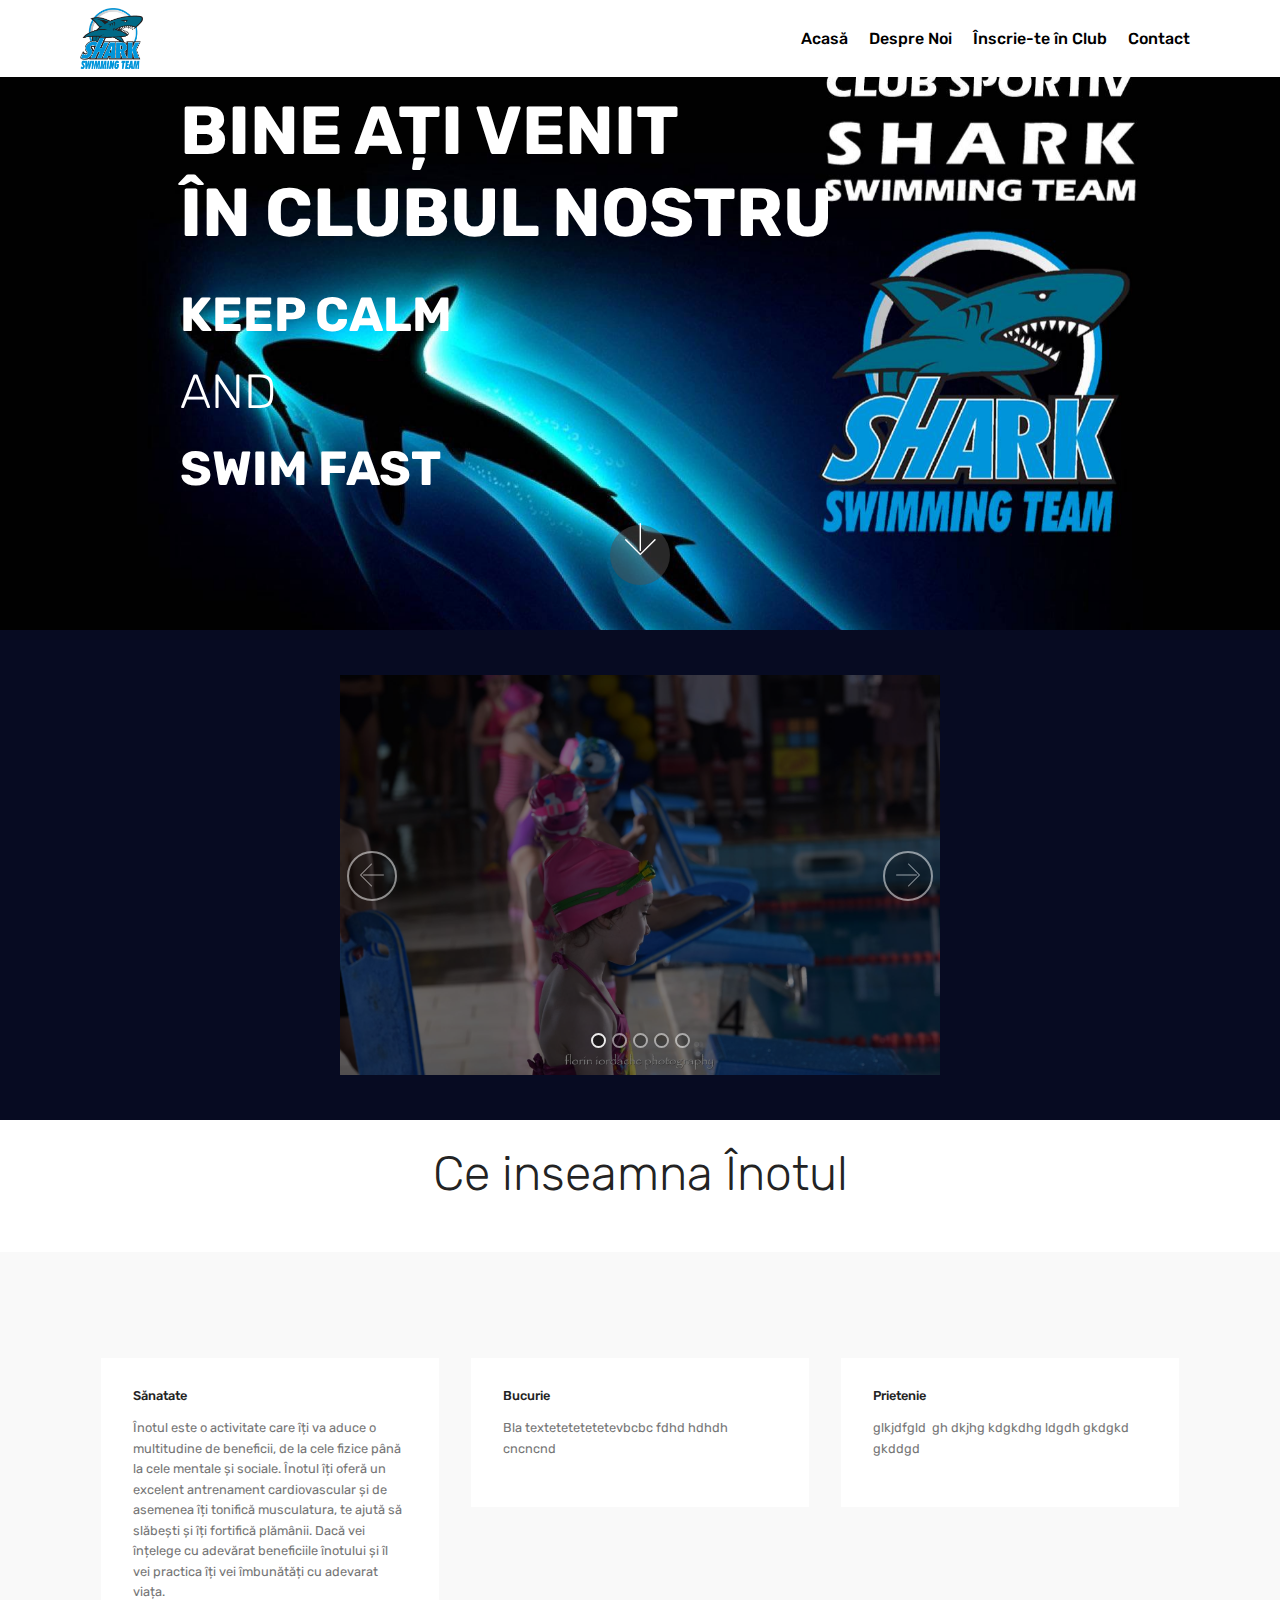
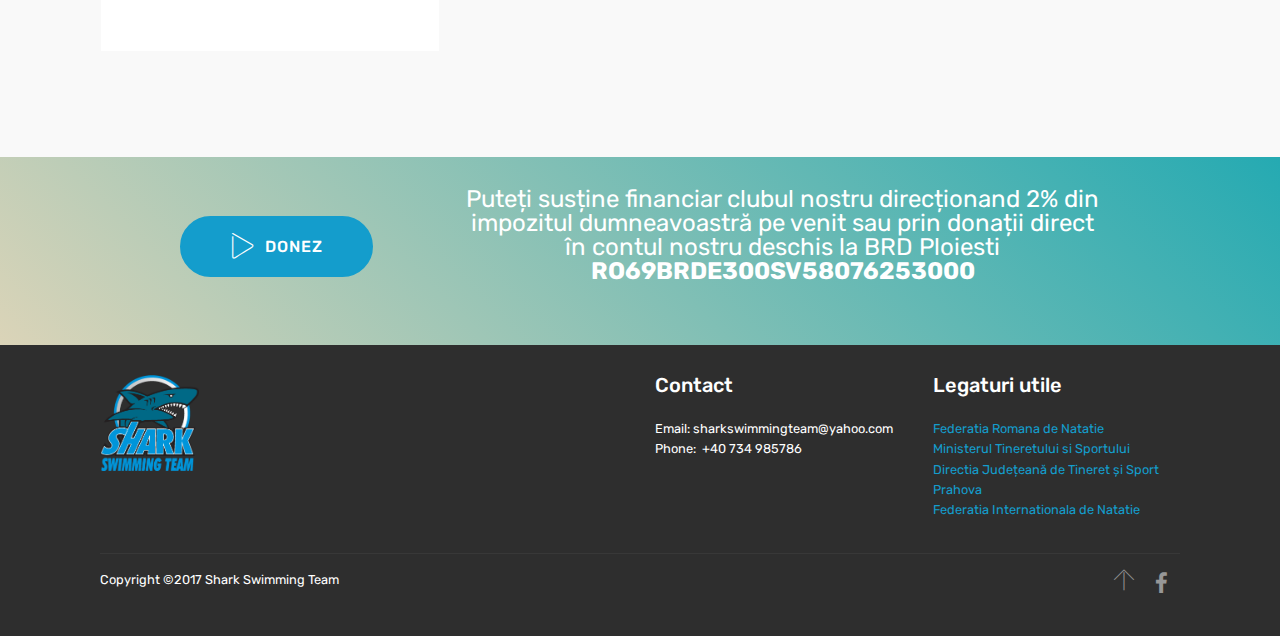
==== commit baa91882: "create github pages" ====
--- a/index.html
+++ b/index.html
@@ -1,12 +1,12 @@
 <!DOCTYPE html>
-<html>
+<html >
 <head>
-  <!-- Site made with Mobirise Website Builder v4.4.1, https://mobirise.com -->
+  <!-- Site made with Mobirise Website Builder v4.5.2, https://mobirise.com -->
   <meta charset="UTF-8">
   <meta http-equiv="X-UA-Compatible" content="IE=edge">
-  <meta name="generator" content="Mobirise v4.4.1, mobirise.com">
-  <meta name="viewport" content="width=device-width, initial-scale=1">
-  <link rel="shortcut icon" href="assets/images/siglaclub-1600x1352.jpg" type="image/x-icon">
+  <meta name="generator" content="Mobirise v4.5.2, mobirise.com">
+  <meta name="viewport" content="width=device-width, initial-scale=1, minimum-scale=1">
+  <link rel="shortcut icon" href="assets/images/logo-team-copy-950x917.png" type="image/x-icon">
   <meta name="description" content="">
   <title>Home</title>
   <link rel="stylesheet" href="assets/web/assets/mobirise-icons/mobirise-icons.css">
@@ -23,7 +23,7 @@
   
 </head>
 <body>
-<section class="menu cid-qD3FEtumL7" once="menu" id="menu2-1" data-rv-view="266">
+<section class="menu cid-qD3FEtumL7" once="menu" id="menu2-1" data-rv-view="86">
 
     
 
@@ -40,7 +40,7 @@
             <div class="navbar-brand">
                 <span class="navbar-logo">
                     <a href="https://mobirise.com">
-                        <img src="assets/images/siglaclub-1600x1352.jpg" alt="Mobirise" title="" media-simple="true" style="height: 3.8rem;">
+                        <img src="assets/images/logo-team-copy-950x917.png" alt="Mobirise" title="" media-simple="true" style="height: 3.8rem;">
                     </a>
                 </span>
                 
@@ -49,19 +49,19 @@
         <div class="collapse navbar-collapse" id="navbarSupportedContent">
             <ul class="navbar-nav nav-dropdown nav-right" data-app-modern-menu="true"><li class="nav-item">
                     <a class="nav-link link text-black display-4" href="index.html">
-                        Acasa</a>
+                        Acasă</a>
                 </li>
                 <li class="nav-item">
                     <a class="nav-link link text-black display-4" href="DespreNoi.html">
                         Despre Noi</a>
-                </li><li class="nav-item"><a class="nav-link link text-black display-4" href="Inscriere.html">Inscrie-te in Club</a></li><li class="nav-item"><a class="nav-link link text-black display-4" href="Contact.html">
+                </li><li class="nav-item"><a class="nav-link link text-black display-4" href="Inscriere.html">Înscrie-te în Club</a></li><li class="nav-item"><a class="nav-link link text-black display-4" href="Contact.html">
                         Contact</a></li></ul>
             
         </div>
     </nav>
 </section>
 
-<section class="engine"><a href="https://mobirise.co">Mobirise</a></section><section class="cid-qD3FCUeux0 mbr-fullscreen mbr-parallax-background" id="header2-0" data-rv-view="263">
+<section class="engine"><a href="https://mobirise.co/k">bootstrap template</a></section><section class="cid-qD3FCUeux0 mbr-parallax-background" id="header2-0" data-rv-view="83">
 
     
 
@@ -71,11 +71,9 @@
         <div class="row justify-content-md-center">
             <div class="mbr-white col-md-10">
                 <h1 class="mbr-section-title mbr-bold pb-3 mbr-fonts-style display-1">
-                    BINE ATI VENIT IN CLUBLU NOSTRU</h1>
-                
-                <p class="mbr-text pb-3 mbr-fonts-style display-5">
-                    Text introducere.Text introducere.Text introducere.Text introducere.Text introducere.Text introducere.Text introducere.Text introducere.Text introducere.Text introducere.Text introducere.Text introducere.Text introducere.Text introducere.Text introducere.Text introducere.Text introducere.Text introducere.Text introducere.Text introducere.
-                </p>
+                    BINE AȚI VENIT<br>ÎN CLUBUL NOSTRU</h1>
+                
+                <p class="mbr-text pb-3 mbr-fonts-style display-2"><strong>KEEP CALM</strong><br> AND <br><strong>SWIM FAST</strong></p>
                 
             </div>
         </div>
@@ -87,24 +85,24 @@
     </div>
 </section>
 
-<section class="carousel slide cid-qD3LbBsrVY" data-interval="false" id="slider2-2" data-rv-view="268">
+<section class="carousel slide cid-qD3LbBsrVY" data-interval="false" id="slider2-2" data-rv-view="88">
 
     
     <div class="container content-slider">
         <div class="content-slider-wrap">
-            <div><div class="mbr-slider slide carousel" data-pause="true" data-keyboard="false" data-ride="carousel" data-interval="4000"><ol class="carousel-indicators"><li data-app-prevent-settings="" data-target="#slider2-2" data-slide-to="0"></li><li data-app-prevent-settings="" data-target="#slider2-2" data-slide-to="1"></li><li data-app-prevent-settings="" data-target="#slider2-2" class=" active" data-slide-to="2"></li></ol><div class="carousel-inner" role="listbox"><div class="carousel-item slider-fullscreen-image" data-bg-video-slide="false" style="background-image: url(assets/images/1.jpg);"><div class="container container-slide"><div class="image_wrapper"><div class="mbr-overlay"></div><img src="assets/images/1.jpg"><div class="carousel-caption justify-content-center"><div class="col-10 align-center"><p class="lead mbr-text mbr-fonts-style display-7"></p></div></div></div></div></div><div class="carousel-item slider-fullscreen-image" data-bg-video-slide="https://www.youtube.com/watch?v=fwkKc6M60-0"><div class="mbr-overlay"></div><div class="container container-slide"><div class="image_wrapper"><img src="assets/images/2.jpg" style="opacity: 0;"><div class="carousel-caption justify-content-center"><div class="col-10 align-center"><p class="lead mbr-text mbr-fonts-style display-7"></p></div></div></div></div></div><div class="carousel-item slider-fullscreen-image active" data-bg-video-slide="false" style="background-image: url(assets/images/3.jpg);"><div class="container container-slide"><div class="image_wrapper"><div class="mbr-overlay"></div><img src="assets/images/3.jpg"><div class="carousel-caption justify-content-center"><div class="col-10 align-center"><p class="lead mbr-text mbr-fonts-style display-7">Poze de ca concursuri sau alte chestii</p></div></div></div></div></div></div><a data-app-prevent-settings="" class="carousel-control carousel-control-prev" role="button" data-slide="prev" href="#slider2-2"><span aria-hidden="true" class="mbri-left mbr-iconfont"></span><span class="sr-only">Previous</span></a><a data-app-prevent-settings="" class="carousel-control carousel-control-next" role="button" data-slide="next" href="#slider2-2"><span aria-hidden="true" class="mbri-right mbr-iconfont"></span><span class="sr-only">Next</span></a></div></div> 
-        </div>
-    </div>
-</section>
-
-<section class="mbr-section content4 cid-qD3NCvdFJh" id="content4-5" data-rv-view="280">
+            <div><div class="mbr-slider slide carousel" data-pause="true" data-keyboard="false" data-ride="carousel" data-interval="4000"><ol class="carousel-indicators"><li data-app-prevent-settings="" data-target="#slider2-2" class=" active" data-slide-to="0"></li><li data-app-prevent-settings="" data-target="#slider2-2" data-slide-to="1"></li><li data-app-prevent-settings="" data-target="#slider2-2" data-slide-to="2"></li><li data-app-prevent-settings="" data-target="#slider2-2" data-slide-to="3"></li><li data-app-prevent-settings="" data-target="#slider2-2" data-slide-to="4"></li></ol><div class="carousel-inner" role="listbox"><div class="carousel-item slider-fullscreen-image active" data-bg-video-slide="false" style="background-image: url(assets/images/fot-640-2000x1334.jpg);"><div class="container container-slide"><div class="image_wrapper"><div class="mbr-overlay"></div><img src="assets/images/fot-640-2000x1334.jpg"><div class="carousel-caption justify-content-center"><div class="col-10 align-center"><p class="lead mbr-text mbr-fonts-style display-7"></p></div></div></div></div></div><div class="carousel-item slider-fullscreen-image" data-bg-video-slide="false" style="background-image: url(assets/images/fot-891-2000x1334.jpg);"><div class="container container-slide"><div class="image_wrapper"><div class="mbr-overlay"></div><img src="assets/images/fot-891-2000x1334.jpg"><div class="carousel-caption justify-content-center"><div class="col-10 align-center"><p class="lead mbr-text mbr-fonts-style display-7">Poze de ca concursuri sau alte chestii</p></div></div></div></div></div><div class="carousel-item slider-fullscreen-image" data-bg-video-slide="false" style="background-image: url(assets/images/fot-996-2000x1334.jpg);"><div class="container container-slide"><div class="image_wrapper"><div class="mbr-overlay"></div><img src="assets/images/fot-996-2000x1334.jpg"><div class="carousel-caption justify-content-center"><div class="col-10 align-center"><p class="lead mbr-text mbr-fonts-style display-7"></p></div></div></div></div></div><div class="carousel-item slider-fullscreen-image" data-bg-video-slide="false" style="background-image: url(assets/images/img-8462-2000x1500.jpg);"><div class="container container-slide"><div class="image_wrapper"><div class="mbr-overlay"></div><img src="assets/images/img-8462-2000x1500.jpg"><div class="carousel-caption justify-content-center"><div class="col-10 align-center"><p class="lead mbr-text mbr-fonts-style display-7"></p></div></div></div></div></div><div class="carousel-item slider-fullscreen-image" data-bg-video-slide="false" style="background-image: url(assets/images/img-8656-1280x960.jpg);"><div class="container container-slide"><div class="image_wrapper"><div class="mbr-overlay"></div><img src="assets/images/img-8656-1280x960.jpg"><div class="carousel-caption justify-content-center"><div class="col-10 align-center"><p class="lead mbr-text mbr-fonts-style display-7"></p></div></div></div></div></div></div><a data-app-prevent-settings="" class="carousel-control carousel-control-prev" role="button" data-slide="prev" href="#slider2-2"><span aria-hidden="true" class="mbri-left mbr-iconfont"></span><span class="sr-only">Previous</span></a><a data-app-prevent-settings="" class="carousel-control carousel-control-next" role="button" data-slide="next" href="#slider2-2"><span aria-hidden="true" class="mbri-right mbr-iconfont"></span><span class="sr-only">Next</span></a></div></div> 
+        </div>
+    </div>
+</section>
+
+<section class="mbr-section content4 cid-qD3NCvdFJh" id="content4-5" data-rv-view="106">
 
     
 
     <div class="container">
         <div class="media-container-row">
             <div class="title col-12 col-md-8">
-                <h2 class="align-center pb-3 mbr-fonts-style display-2">Ce inseamna Inotul</h2>
+                <h2 class="align-center pb-3 mbr-fonts-style display-2">Ce inseamna Înotul</h2>
                 <h3 class="mbr-section-subtitle align-center mbr-light mbr-fonts-style display-5"></h3>
                 
             </div>
@@ -112,7 +110,7 @@
     </div>
 </section>
 
-<section class="features4 cid-qD3NefLcxA" id="features4-4" data-rv-view="282">
+<section class="features4 cid-qD3NefLcxA" id="features4-4" data-rv-view="108">
     
          
 
@@ -123,9 +121,8 @@
                 <div class="card-wrapper media-container-row media-container-row">
                     <div class="card-box">
                         <h4 class="card-title pb-3 mbr-fonts-style display-7">
-                            Sanatate</h4>
-                        <p class="mbr-text mbr-fonts-style display-7">
-                            Bla bla bla bdfd d &nbsp;d dbd bdb db db dbdbdbd d&nbsp;</p>
+                            Sănatate</h4>
+                        <p class="mbr-text mbr-fonts-style display-7">Înotul este o activitate care îți va aduce o multitudine de beneficii, de la cele fizice până la cele mentale și sociale. Înotul îți oferă un excelent antrenament cardiovascular și de asemenea îți tonifică musculatura, te ajută să slăbești și îți fortifică plămânii. Dacă vei înțelege cu adevărat beneficiile înotului și îl vei practica îți vei îmbunătăți cu adevarat viața.</p>
                     </div>
                 </div>
             </div>
@@ -156,7 +153,27 @@
     </div>
 </section>
 
-<section class="cid-qD3SBcCZHf" id="footer1-6" data-rv-view="285">
+<section class="mbr-section info2 cid-qD9gosxE9e" id="info2-h" data-rv-view="111">
+
+    
+
+    
+
+    <div class="container">
+        <div class="row main justify-content-center">
+            <div class="media-container-column col-12 col-lg-3 col-md-4">
+                <div class="mbr-section-btn align-left py-4"><a class="btn btn-primary display-4" href="https://mobirise.com"><span class="mbri-play mbr-iconfont mbr-iconfont-btn"></span>
+                    DONEZ</a></div>
+            </div>
+            <div class="media-container-column title col-12 col-lg-7 col-md-6">
+                <h2 class="align-right mbr-bold mbr-white pb-3 mbr-fonts-style display-5"><span style="font-weight: normal;">Puteți susține financiar clubul nostru direcționand 2% din impozitul dumneavoastră pe venit sau prin donații direct în contul nostru deschis la BRD Ploiesti</span><br>RO69BRDE300SV58076253000</h2>
+                <h3 class="mbr-section-subtitle align-right mbr-light mbr-white mbr-fonts-style display-5"></h3>
+            </div>
+        </div>
+    </div>
+</section>
+
+<section class="cid-qD3SBcCZHf" id="footer1-6" data-rv-view="114">
 
     
 
@@ -166,30 +183,25 @@
         <div class="media-container-row content text-white">
             <div class="col-12 col-md-3">
                 <div class="media-wrap">
-                    <a href="https://mobirise.com/">
-                        <img src="assets/images/siglaclub-1600x1352.jpg" alt="Mobirise" title="" media-simple="true">
+                    <a href="#top">
+                        <img src="assets/images/logo-team-copy-950x917.png" alt="Mobirise" title="" media-simple="true">
                     </a>
                 </div>
             </div>
             <div class="col-12 col-md-3 mbr-fonts-style display-7">
-                <h5 class="pb-3">
-                    Adresa</h5>
-                <p class="mbr-text">
-                    1234&nbsp;</p>
+                <h5 class="pb-3"></h5>
+                <p class="mbr-text"></p>
             </div>
             <div class="col-12 col-md-3 mbr-fonts-style display-7">
                 <h5 class="pb-3">
                     Contact</h5>
                 <p class="mbr-text">
-                    Email: fffff@fffffff.com
-                    <br>Phone: &nbsp;000 0000 001
-                    <br>Fax: &nbsp;000 0000 002
-                </p>
+                    Email: sharkswimmingteam@yahoo.com&nbsp;<br>Phone: &nbsp;+40 734 985786<br><br></p>
             </div>
             <div class="col-12 col-md-3 mbr-fonts-style display-7">
                 <h5 class="pb-3">
                     Legaturi utile</h5>
-                <p class="mbr-text"><a href="http://www.swimming.ro/" target="_blank">Federatia Romana de Natatie</a><br><a href="http://mts.ro/" target="_blank">Ministerul Tineretului si Sportului</a><br><a href="http://www.fina.org/" target="_blank">Federatia Internationala de Natatie</a></p>
+                <p class="mbr-text"><a href="http://www.swimming.ro/" target="_blank">Federatia Romana de Natatie</a><br><a href="http://mts.ro/" target="_blank">Ministerul Tineretului si Sportului</a><a href="http://mts.ro/" target="_blank"><br></a><a href="http://djstprahova.ro">Directia Județeană de Tineret și Sport Prahova</a><br><a href="http://www.fina.org/" target="_blank">Federatia Internationala de Natatie</a></p>
             </div>
         </div>
         <div class="footer-lower">
@@ -230,15 +242,15 @@
   <script src="assets/popper/popper.min.js"></script>
   <script src="assets/tether/tether.min.js"></script>
   <script src="assets/bootstrap/js/bootstrap.min.js"></script>
-  <script src="assets/smooth-scroll/smooth-scroll.js"></script>
-  <script src="assets/jarallax/jarallax.min.js"></script>
-  <script src="assets/touch-swipe/jquery.touch-swipe.min.js"></script>
-  <script src="assets/jquery-mb-ytplayer/jquery.mb.ytplayer.min.js"></script>
-  <script src="assets/jquery-mb-vimeo_player/jquery.mb.vimeo_player.js"></script>
-  <script src="assets/bootstrap-carousel-swipe/bootstrap-carousel-swipe.js"></script>
+  <script src="assets/smoothscroll/smooth-scroll.js"></script>
+  <script src="assets/parallax/jarallax.min.js"></script>
+  <script src="assets/touchswipe/jquery.touch-swipe.min.js"></script>
+  <script src="assets/ytplayer/jquery.mb.ytplayer.min.js"></script>
+  <script src="assets/vimeoplayer/jquery.mb.vimeo_player.js"></script>
+  <script src="assets/bootstrapcarouselswipe/bootstrap-carousel-swipe.js"></script>
   <script src="assets/dropdown/js/script.min.js"></script>
   <script src="assets/theme/js/script.js"></script>
-  <script src="assets/mobirise-slider-video/script.js"></script>
+  <script src="assets/slidervideo/script.js"></script>
   
   
 </body>
--- a/assets/mobirise/css/mbr-additional.css
+++ b/assets/mobirise/css/mbr-additional.css
@@ -49,10 +49,10 @@
 }
 .display-7 {
   font-family: 'Rubik', sans-serif;
-  font-size: 1rem;
+  font-size: 0.8rem;
 }
 .display-7 > .mbr-iconfont {
-  font-size: 1.6rem;
+  font-size: 1.28rem;
 }
 /* ---- Fluid typography for mobile devices ---- */
 /* 1.4 - font scale ratio ( bootstrap == 1.42857 ) */
@@ -582,12 +582,38 @@
 .scrollToTop_wraper {
   opacity: 0 !important;
 }
+#scrollToTop a i:before {
+  content: '';
+  position: absolute;
+  height: 40%;
+  top: 25%;
+  background: #fff;
+  width: 2px;
+  left: calc(50% - 1px);
+}
+#scrollToTop a i:after {
+  content: '';
+  position: absolute;
+  display: block;
+  border-top: 2px solid #fff;
+  border-right: 2px solid #fff;
+  width: 40%;
+  height: 40%;
+  left: 30%;
+  bottom: 30%;
+  transform: rotate(135deg);
+}
 /* Others*/
 .note-check a[data-value=Rubik] {
   font-style: normal;
 }
 .mbr-arrow a {
   color: #ffffff;
+}
+@media (max-width: 767px) {
+  .mbr-arrow {
+    display: none;
+  }
 }
 .form-control-label {
   position: relative;
@@ -622,13 +648,13 @@
   box-shadow: none;
   color: #565656;
   font-family: 'Rubik', sans-serif;
-  font-size: 1rem;
+  font-size: 0.8rem;
   line-height: 1.43;
   min-height: 3.5em;
   padding: 1.07em .5em;
 }
 .form-control > .mbr-iconfont {
-  font-size: 1.6rem;
+  font-size: 1.28rem;
 }
 .form-control,
 .form-control:focus {
@@ -1338,7 +1364,16 @@
   min-height: 100vh;
 }
 .cid-qD3FCUeux0 {
-  background-image: url("../../../assets/images/mbr-1624x1080.jpg");
+  padding-top: 90px;
+  padding-bottom: 90px;
+  background-image: url("../../../assets/images/poster1-1920x1080.jpg");
+}
+.cid-qD3FCUeux0 H1 {
+  text-align: left;
+}
+.cid-qD3FCUeux0 .mbr-text,
+.cid-qD3FCUeux0 .mbr-section-btn {
+  text-align: left;
 }
 .cid-qD3FEtumL7 .navbar {
   background: #ffffff;
@@ -1728,7 +1763,7 @@
 .cid-qD3LbBsrVY {
   padding-top: 45px;
   padding-bottom: 45px;
-  background-color: #c1ecef;
+  background-color: #070b22;
 }
 .cid-qD3LbBsrVY .content-slider {
   display: flex;
@@ -2044,6 +2079,17 @@
   left: 0;
   width: 100%;
   overflow: hidden;
+}
+.cid-qD9gosxE9e {
+  padding-top: 30px;
+  padding-bottom: 30px;
+  background: linear-gradient(45deg, #dbd4b8, #25aab2);
+}
+.cid-qD9gosxE9e .btn {
+  margin: 0 0 .5rem 0;
+}
+.cid-qD9gosxE9e H2 {
+  text-align: center;
 }
 .cid-qD3SBcCZHf {
   padding-top: 30px;
